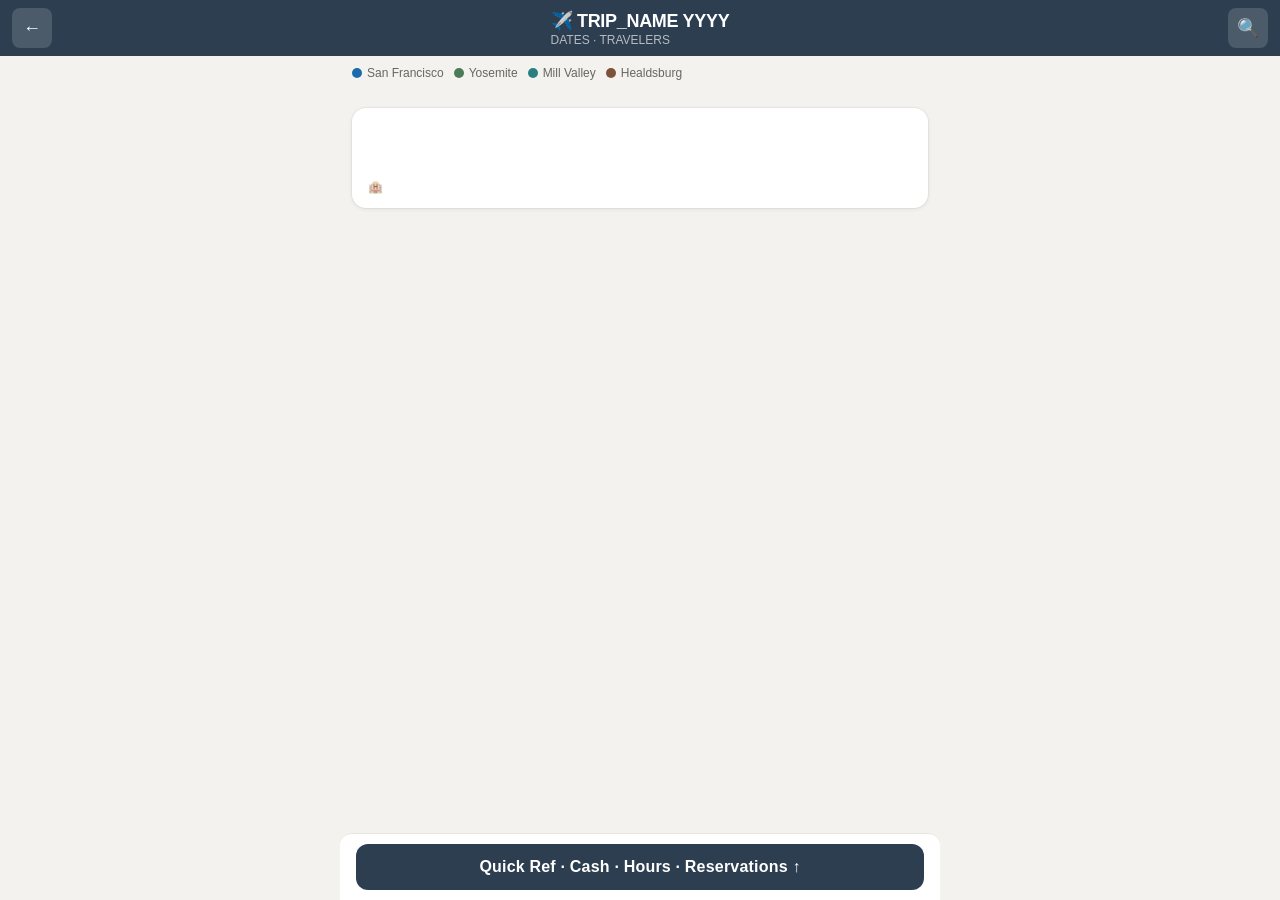
==== _template/index.html @ 699878ea "Add back button to trip header Co-Authored-By: Claude Sonnet 4.6 <noreply@anthropic.com>" ====
<!DOCTYPE html>
<html lang="en">
<head>
  <meta charset="UTF-8" />
  <meta name="viewport" content="width=device-width, initial-scale=1, viewport-fit=cover" />
  <meta name="theme-color" content="#2c3e50" />
  <meta name="apple-mobile-web-app-capable" content="yes" />
  <meta name="apple-mobile-web-app-status-bar-style" content="black-translucent" />
  <meta name="apple-mobile-web-app-title" content="Trip" />
  <link rel="manifest" href="manifest.json" />
  <link rel="apple-touch-icon" href="icon-192.svg" />
  <title>TRIP_NAME YYYY</title>
  <style>
    *, *::before, *::after { box-sizing: border-box; margin: 0; padding: 0; }

    :root {
      --bg: #f4f2ee;
      --card: #fff;
      --text: #1a1a1a;
      --muted: #666;
      --border: #e8e5df;
      --header-h: 56px;
    }

    html { font-size: 16px; }

    body {
      font-family: -apple-system, BlinkMacSystemFont, 'Segoe UI', Roboto, sans-serif;
      background: var(--bg);
      color: var(--text);
      min-height: 100vh;
      padding-bottom: calc(76px + env(safe-area-inset-bottom));
    }

    /* ── HEADER ── */
    #app-header {
      position: sticky;
      top: 0;
      z-index: 40;
      background: #2c3e50;
      color: #fff;
      padding-top: env(safe-area-inset-top);
    }

    .header-row {
      display: flex;
      align-items: center;
      justify-content: space-between;
      padding: 0 12px;
      height: var(--header-h);
    }

    .app-title {
      font-size: 18px;
      font-weight: 700;
      letter-spacing: -0.3px;
    }

    .app-dates {
      font-size: 12px;
      opacity: 0.65;
      font-weight: 400;
      margin-top: 1px;
    }

    .header-btn {
      width: 40px;
      height: 40px;
      border: none;
      background: rgba(255,255,255,0.15);
      color: #fff;
      border-radius: 8px;
      font-size: 18px;
      cursor: pointer;
      display: flex;
      align-items: center;
      justify-content: center;
      flex-shrink: 0;
    }

    .header-btn:active { background: rgba(255,255,255,0.28); }
    a.header-btn { text-decoration: none; }

    /* ── SEARCH ── */
    #search-bar {
      background: #243342;
      padding: 8px 12px;
      display: flex;
      gap: 8px;
      align-items: center;
    }

    #search-bar.hidden { display: none; }

    #search-input {
      flex: 1;
      background: #fff;
      border: none;
      border-radius: 8px;
      padding: 10px 14px;
      font-size: 16px;
      outline: none;
      color: var(--text);
    }

    #search-input::placeholder { color: #999; }

    #search-close-btn {
      background: rgba(255,255,255,0.15);
      border: none;
      color: #fff;
      border-radius: 8px;
      width: 36px;
      height: 36px;
      font-size: 16px;
      cursor: pointer;
      flex-shrink: 0;
    }

    #search-history {
      background: #2c3e50;
      padding: 6px 12px 10px;
      display: flex;
      flex-wrap: wrap;
      gap: 6px;
    }

    #search-history.hidden { display: none; }

    .history-chip {
      background: rgba(255,255,255,0.15);
      border: none;
      color: #fff;
      border-radius: 14px;
      padding: 5px 13px;
      font-size: 13px;
      cursor: pointer;
    }

    .history-chip:active { background: rgba(255,255,255,0.28); }

    /* ── SEARCH RESULTS ── */
    #search-results {
      background: var(--card);
      min-height: 60px;
    }

    #search-results.hidden { display: none; }

    .search-empty {
      padding: 40px 20px;
      text-align: center;
      color: var(--muted);
      font-size: 15px;
    }

    .search-result {
      padding: 14px 16px;
      border-bottom: 1px solid var(--border);
      cursor: pointer;
      -webkit-tap-highlight-color: transparent;
    }

    .search-result:active { background: #f5f5f2; }

    .result-tag {
      font-size: 11px;
      text-transform: uppercase;
      letter-spacing: 0.5px;
      color: #aaa;
      margin-bottom: 3px;
    }

    .result-main {
      font-size: 15px;
      font-weight: 600;
      color: var(--text);
      line-height: 1.3;
    }

    .result-sub {
      font-size: 13px;
      color: var(--muted);
      margin-top: 3px;
      line-height: 1.4;
    }

    mark {
      background: rgba(255, 210, 0, 0.45);
      color: inherit;
      border-radius: 2px;
      padding: 0 1px;
    }

    /* ── MAIN ── */
    #main-content { padding: 8px 0 16px; }

    /* ── DAY CARD ── */
    .day-card {
      margin: 8px 12px;
      border-radius: 14px;
      overflow: hidden;
      background: var(--card);
      box-shadow: 0 1px 4px rgba(0,0,0,0.08), 0 0 0 1px rgba(0,0,0,0.04);
    }

    .day-header {
      padding: 14px 16px;
      cursor: pointer;
      -webkit-tap-highlight-color: transparent;
      display: flex;
      align-items: flex-start;
      justify-content: space-between;
      gap: 12px;
      user-select: none;
    }

    .sf       .day-header { background: #1a6bac; }
    .yosemite .day-header { background: #4a7c59; }
    .marin    .day-header { background: #2a8080; }
    .healdsburg .day-header { background: #7c5339; }

    .day-header:active { filter: brightness(0.92); }

    .day-header-text { color: #fff; flex: 1; min-width: 0; }

    .day-label {
      font-size: 11px;
      font-weight: 700;
      text-transform: uppercase;
      letter-spacing: 0.7px;
      opacity: 0.75;
      margin-bottom: 2px;
    }

    .day-date {
      font-size: 19px;
      font-weight: 700;
      line-height: 1.2;
    }

    .day-loc {
      font-size: 13px;
      opacity: 0.88;
      margin-top: 4px;
    }

    .day-stay {
      font-size: 12px;
      opacity: 0.68;
      margin-top: 2px;
    }

    .chevron {
      color: rgba(255,255,255,0.75);
      font-size: 13px;
      flex-shrink: 0;
      margin-top: 6px;
      transition: transform 0.15s;
    }

    .day-card.open .chevron { transform: rotate(180deg); }

    /* ── SECTIONS ── */
    .sections { display: none; padding: 6px 10px 10px; }
    .day-card.open .sections { display: block; }

    .section {
      border: 1px solid var(--border);
      border-radius: 10px;
      margin: 6px 0;
      overflow: hidden;
      background: var(--card);
    }

    .section-header {
      display: flex;
      align-items: center;
      padding: 11px 13px;
      cursor: pointer;
      -webkit-tap-highlight-color: transparent;
      gap: 9px;
      background: #fafaf8;
      user-select: none;
    }

    .section-header:active { background: #f0ede8; }

    .section-icon { font-size: 18px; flex-shrink: 0; width: 24px; text-align: center; }

    .section-label-text {
      font-size: 15px;
      font-weight: 600;
      color: var(--text);
      flex: 1;
    }

    .section-badges { display: flex; gap: 4px; }

    .badge {
      font-size: 13px;
      line-height: 1;
      padding: 2px 1px;
    }

    .section-chev {
      font-size: 11px;
      color: #bbb;
      flex-shrink: 0;
      transition: transform 0.15s;
    }

    .section.open .section-chev { transform: rotate(180deg); }

    /* ── SECTION BODY ── */
    .section-body {
      display: none;
      padding: 12px 14px 14px;
      border-top: 1px solid var(--border);
    }

    .section.open .section-body { display: block; }

    .section-content {
      font-size: 14px;
      line-height: 1.65;
      color: #2a2a2a;
      white-space: pre-line;
    }

    .section-address {
      display: flex;
      align-items: flex-start;
      gap: 6px;
      margin-top: 10px;
      padding: 8px 10px;
      background: #f5f3ef;
      border-radius: 8px;
      font-size: 13px;
      color: #555;
      line-height: 1.4;
    }

    .section-notes { margin-top: 10px; display: flex; flex-direction: column; gap: 6px; }

    .note {
      display: flex;
      align-items: flex-start;
      gap: 8px;
      padding: 8px 10px;
      border-radius: 8px;
      font-size: 13px;
      line-height: 1.5;
    }

    .note-cash { background: #fef9e7; border: 1px solid #f0d060; color: #7a5800; }
    .note-warn { background: #fff3e0; border: 1px solid #ffcc80; color: #7a4400; }
    .note-res  { background: #e8f4fb; border: 1px solid #90caf9; color: #1a4e80; }
    .note-info { background: #f4f4f2; border: 1px solid #ddd;    color: #555; }

    .note-icon { flex-shrink: 0; }
    .note-text { flex: 1; }

    /* ── BOTTOM BAR ── */
    #bottom-bar {
      position: fixed;
      bottom: 0;
      left: 0;
      right: 0;
      padding: 10px 16px;
      padding-bottom: calc(10px + env(safe-area-inset-bottom));
      background: var(--card);
      border-top: 1px solid var(--border);
      z-index: 40;
    }

    #quick-ref-btn {
      width: 100%;
      padding: 14px;
      background: #2c3e50;
      color: #fff;
      border: none;
      border-radius: 12px;
      font-size: 16px;
      font-weight: 600;
      cursor: pointer;
      letter-spacing: 0.2px;
    }

    #quick-ref-btn:active { background: #243342; }

    /* ── QUICK REF SHEET ── */
    #sheet-backdrop {
      position: fixed;
      inset: 0;
      background: rgba(0,0,0,0.45);
      z-index: 50;
      opacity: 0;
      transition: opacity 0.2s;
      display: none;
    }

    #sheet-backdrop.vis { opacity: 1; }

    #quick-ref-sheet {
      position: fixed;
      bottom: 0;
      left: 0;
      right: 0;
      background: var(--card);
      border-radius: 18px 18px 0 0;
      z-index: 51;
      display: none;
      flex-direction: column;
      max-height: 82vh;
      transform: translateY(100%);
      transition: transform 0.25s ease-out;
      box-shadow: 0 -4px 24px rgba(0,0,0,0.18);
    }

    #quick-ref-sheet.vis { transform: translateY(0); display: flex; }

    .sheet-handle {
      width: 38px;
      height: 4px;
      background: #ccc;
      border-radius: 2px;
      margin: 12px auto 2px;
      flex-shrink: 0;
    }

    .sheet-title-row {
      display: flex;
      align-items: center;
      justify-content: space-between;
      padding: 6px 16px 12px;
      flex-shrink: 0;
    }

    .sheet-title { font-size: 17px; font-weight: 700; }

    .sheet-close-btn {
      width: 30px;
      height: 30px;
      border: none;
      background: #eeece8;
      border-radius: 50%;
      font-size: 15px;
      color: #555;
      cursor: pointer;
      display: flex;
      align-items: center;
      justify-content: center;
    }

    .sheet-tabs {
      display: flex;
      border-bottom: 1px solid var(--border);
      overflow-x: auto;
      -webkit-overflow-scrolling: touch;
      scrollbar-width: none;
      flex-shrink: 0;
    }

    .sheet-tabs::-webkit-scrollbar { display: none; }

    .sheet-tab {
      flex-shrink: 0;
      padding: 11px 15px;
      border: none;
      background: none;
      font-size: 14px;
      font-weight: 500;
      cursor: pointer;
      color: #888;
      border-bottom: 2px solid transparent;
      white-space: nowrap;
    }

    .sheet-tab.active {
      color: #2c3e50;
      border-bottom-color: #2c3e50;
      font-weight: 700;
    }

    #sheet-content {
      overflow-y: auto;
      -webkit-overflow-scrolling: touch;
      flex: 1;
      padding: 4px 16px calc(20px + env(safe-area-inset-bottom));
    }

    .ref-item {
      padding: 13px 0;
      border-bottom: 1px solid var(--border);
    }

    .ref-item:last-child { border-bottom: none; }

    .ref-name {
      font-size: 15px;
      font-weight: 600;
      color: var(--text);
      margin-bottom: 3px;
    }

    .ref-detail {
      font-size: 14px;
      color: var(--muted);
      line-height: 1.5;
    }

    /* ── LEGEND ── */
    .legend {
      display: flex;
      gap: 10px;
      flex-wrap: wrap;
      padding: 10px 12px;
      margin: 0 12px 0;
    }

    .legend-item {
      display: flex;
      align-items: center;
      gap: 5px;
      font-size: 12px;
      color: var(--muted);
    }

    .legend-dot {
      width: 10px;
      height: 10px;
      border-radius: 50%;
      flex-shrink: 0;
    }

    /* ── DEEP DIVE SHEET ── */
    #deep-dive-sheet {
      position: fixed;
      bottom: 0; left: 0; right: 0;
      background: var(--card);
      border-radius: 18px 18px 0 0;
      z-index: 51;
      display: none;
      flex-direction: column;
      max-height: 90vh;
      transform: translateY(100%);
      transition: transform 0.25s ease-out;
      box-shadow: 0 -4px 24px rgba(0,0,0,0.18);
    }

    #deep-dive-sheet.vis { transform: translateY(0); display: flex; }

    .dd-header {
      display: flex;
      align-items: flex-start;
      justify-content: space-between;
      padding: 6px 16px 10px;
      flex-shrink: 0;
      gap: 12px;
      border-bottom: 1px solid var(--border);
    }

    .dd-day-badge {
      font-size: 11px;
      font-weight: 700;
      text-transform: uppercase;
      letter-spacing: 0.5px;
      color: var(--muted);
      margin-bottom: 2px;
    }

    .dd-title { font-size: 16px; font-weight: 700; color: var(--text); line-height: 1.3; }
    .dd-subtitle { font-size: 13px; color: var(--muted); margin-top: 2px; }

    #dd-content {
      overflow-y: auto;
      -webkit-overflow-scrolling: touch;
      flex: 1;
      padding-bottom: calc(24px + env(safe-area-inset-bottom));
    }

    .dd-timeline { padding: 12px 16px 14px; border-bottom: 1px solid var(--border); }

    .dd-group-label {
      font-size: 11px;
      font-weight: 700;
      text-transform: uppercase;
      letter-spacing: 0.5px;
      color: var(--muted);
      padding: 14px 16px 2px;
    }

    .timeline-row {
      display: flex;
      gap: 10px;
      padding: 7px 0;
      border-bottom: 1px solid #f0ede8;
      align-items: baseline;
    }

    .timeline-row:last-child { border-bottom: none; }

    .timeline-time {
      font-size: 12px;
      color: var(--muted);
      flex-shrink: 0;
      width: 104px;
      font-variant-numeric: tabular-nums;
    }

    .timeline-info { flex: 1; }
    .timeline-activity { font-size: 14px; font-weight: 600; color: var(--text); }
    .timeline-note { font-size: 12px; color: var(--muted); margin-top: 1px; }

    .dd-section { border-top: 1px solid var(--border); }

    .dd-section-header {
      display: flex;
      align-items: center;
      padding: 12px 16px;
      cursor: pointer;
      -webkit-tap-highlight-color: transparent;
      gap: 10px;
      user-select: none;
    }

    .dd-section-header:active { background: #f5f3ef; }
    .dd-section-icon { font-size: 18px; flex-shrink: 0; width: 24px; text-align: center; }

    .dd-section-label-wrap { flex: 1; }
    .dd-section-label { font-size: 15px; font-weight: 600; color: var(--text); }
    .dd-section-meta { font-size: 12px; color: var(--muted); margin-top: 1px; }

    .dd-chev { font-size: 11px; color: #bbb; flex-shrink: 0; transition: transform 0.15s; }
    .dd-section.open .dd-chev { transform: rotate(180deg); }

    .dd-section-body { display: none; padding: 2px 16px 14px; }
    .dd-section.open .dd-section-body { display: block; }

    .dd-content-text {
      font-size: 14px;
      line-height: 1.65;
      color: #2a2a2a;
      white-space: pre-line;
    }

    .dd-address {
      display: flex;
      gap: 6px;
      margin: 8px 0;
      padding: 8px 10px;
      background: #f5f3ef;
      border-radius: 8px;
      font-size: 13px;
      color: #555;
    }

    .dd-tips { margin-top: 10px; display: flex; flex-direction: column; gap: 3px; }

    .dd-tip {
      display: flex;
      align-items: flex-start;
      gap: 8px;
      font-size: 13px;
      color: #444;
      line-height: 1.5;
      padding: 3px 0;
    }

    .dd-tip-dot {
      width: 5px; height: 5px;
      border-radius: 50%;
      background: #bbb;
      flex-shrink: 0;
      margin-top: 7px;
    }

    /* Checklist */
    .dd-checklist { padding: 6px 16px 8px; }

    .checklist-item {
      display: flex;
      align-items: flex-start;
      gap: 10px;
      padding: 9px 0;
      border-bottom: 1px solid #f0ede8;
      cursor: pointer;
      -webkit-tap-highlight-color: transparent;
    }

    .checklist-item:last-child { border-bottom: none; }

    .checklist-cb {
      width: 20px; height: 20px;
      border: 2px solid #ccc;
      border-radius: 5px;
      flex-shrink: 0;
      margin-top: 1px;
      display: flex;
      align-items: center;
      justify-content: center;
      font-size: 12px;
      transition: background 0.1s, border-color 0.1s;
    }

    .checklist-item.checked .checklist-cb { background: #4a7c59; border-color: #4a7c59; color: #fff; }
    .checklist-text { font-size: 14px; color: var(--text); line-height: 1.5; flex: 1; }
    .checklist-item.checked .checklist-text { color: #aaa; text-decoration: line-through; }

    /* Deep dive button on day card */
    .deep-dive-btn-wrap { padding: 4px 4px 8px; }

    .deep-dive-btn {
      width: 100%;
      padding: 11px 14px;
      background: #f0ede8;
      border: 1px solid var(--border);
      border-radius: 10px;
      font-size: 14px;
      font-weight: 600;
      color: #2c3e50;
      cursor: pointer;
      text-align: left;
      display: flex;
      align-items: center;
      gap: 8px;
    }

    .deep-dive-btn:active { background: #e5e1da; }
    .deep-dive-btn-arrow { margin-left: auto; color: #aaa; }

    /* ── RESPONSIVE ── */
    @media (min-width: 600px) {
      #main-content, .legend { max-width: 600px; margin-left: auto; margin-right: auto; }
      .day-card { margin: 10px auto; max-width: 576px; }
      #bottom-bar { max-width: 600px; left: 50%; transform: translateX(-50%); border-radius: 12px 12px 0 0; }
      #quick-ref-sheet { max-width: 600px; left: 50%; transform: translateX(-50%) translateY(100%); border-radius: 18px 18px 0 0; }
      #quick-ref-sheet.vis { transform: translateX(-50%) translateY(0); }
      #deep-dive-sheet { max-width: 600px; left: 50%; transform: translateX(-50%) translateY(100%); border-radius: 18px 18px 0 0; }
      #deep-dive-sheet.vis { transform: translateX(-50%) translateY(0); }
    }
  </style>
</head>
<body>

<!-- ── HEADER ── -->
<header id="app-header">
  <div class="header-row">
    <a class="header-btn" href="../../" aria-label="All trips">←</a>
    <div>
      <div class="app-title">✈️ TRIP_NAME YYYY</div>
      <div class="app-dates">DATES · TRAVELERS</div>
    </div>
    <button class="header-btn" id="search-toggle" aria-label="Search">🔍</button>
  </div>
  <div id="search-bar" class="hidden">
    <input type="search" id="search-input" placeholder="Search places, times, addresses…" autocomplete="off" />
    <button id="search-close-btn">✕</button>
  </div>
  <div id="search-history" class="hidden"></div>
</header>

<!-- ── SEARCH RESULTS ── -->
<div id="search-results" class="hidden"></div>

<!-- ── LEGEND ── -->
<div class="legend" id="legend">
  <div class="legend-item"><div class="legend-dot" style="background:#1a6bac"></div> San Francisco</div>
  <div class="legend-item"><div class="legend-dot" style="background:#4a7c59"></div> Yosemite</div>
  <div class="legend-item"><div class="legend-dot" style="background:#2a8080"></div> Mill Valley</div>
  <div class="legend-item"><div class="legend-dot" style="background:#7c5339"></div> Healdsburg</div>
</div>

<!-- ── MAIN ── -->
<main id="main-content"></main>

<!-- ── BOTTOM BAR ── -->
<div id="bottom-bar">
  <button id="quick-ref-btn">Quick Ref · Cash · Hours · Reservations ↑</button>
</div>

<!-- ── QUICK REF SHEET ── -->
<div id="sheet-backdrop"></div>
<div id="quick-ref-sheet">
  <div class="sheet-handle"></div>
  <div class="sheet-title-row">
    <span class="sheet-title">Quick Reference</span>
    <button class="sheet-close-btn" id="sheet-close-btn">✕</button>
  </div>
  <div class="sheet-tabs">
    <button class="sheet-tab active" data-tab="cashOnly">💵 Cash Only</button>
    <button class="sheet-tab" data-tab="hours">⏰ Hours</button>
    <button class="sheet-tab" data-tab="reservations">📋 Reservations</button>
    <button class="sheet-tab" data-tab="transit">🚗 Transit</button>
  </div>
  <div id="sheet-content"></div>
</div>

<!-- ── DEEP DIVE SHEET ── -->
<div id="deep-dive-sheet">
  <div class="sheet-handle"></div>
  <div class="dd-header">
    <div>
      <div class="dd-day-badge" id="dd-day-badge"></div>
      <div class="dd-title" id="dd-title"></div>
      <div class="dd-subtitle" id="dd-subtitle"></div>
    </div>
    <button class="sheet-close-btn" id="deep-dive-close-btn">✕</button>
  </div>
  <div id="dd-content"></div>
</div>

<script>
// ─── DATA ────────────────────────────────────────────────────────────────────

const DAYS = [
  // TODO: Add day objects here. Each day follows this schema:
  {
    id: 1,
    date: 'Day of Week, Month DD',       // e.g. 'Friday, May 29'
    location: 'City / Region',
    sublocation: 'Neighborhood',          // optional
    theme: 'custom',                      // CSS class — add a matching .custom .day-header rule in <style>
    stay: 'Hotel Name · Address',
    sections: [
      {
        label: 'Morning',
        icon: '☕',
        content: 'Description of the activity.',
        address: 'Venue Name, Address',   // optional
        notes: [
          // { type: 'info',        text: 'Informational note' }
          // { type: 'warning',     text: 'Time-sensitive or caution note' }
          // { type: 'cash',        text: 'Cash-only note' }
          // { type: 'reservation', text: 'Reservation reminder' }
        ]
      }
    ]
    // deepDive: {                        // optional — triggers a "Deep Dive" button on the card
    //   title: 'Deep Dive Title',
    //   subtitle: 'Subtitle',
    //   timeline: [ { time: '9:00 AM', activity: 'Activity', note: 'optional note' } ],
    //   stops: [],
    //   logistics: [],
    //   checklists: []
    // }
  }
];

const QUICK_REF = {
  // TODO: Populate each category or leave arrays empty to hide entries
  cashOnly:     [ /* { name: 'Venue', detail: 'Details' } */ ],
  hours:        [ /* { name: 'Venue', detail: 'Hours note' } */ ],
  reservations: [ /* { name: 'Venue', detail: 'Reservation note' } */ ],
  transit:      [ /* { name: 'Route', detail: 'Details' } */ ]
};


// ─── STATE ───────────────────────────────────────────────────────────────────

const state = { searchOpen: false, sheetOpen: false, currentTab: 'cashOnly', ddOpen: false };

// ─── INIT ─────────────────────────────────────────────────────────────────────

function init() {
  renderDays();
  setupSearch();
  setupSheet();
  document.getElementById('deep-dive-close-btn').addEventListener('click', closeDeepDive);
  setupServiceWorker();
}

// ─── RENDER DAYS ──────────────────────────────────────────────────────────────

function renderDays() {
  document.getElementById('main-content').innerHTML =
    DAYS.map(day => `
      <div class="day-card ${day.theme}" data-day="${day.id}">
        <div class="day-header" onclick="toggleDay(${day.id})">
          <div class="day-header-text">
            <div class="day-label">Day ${day.id}</div>
            <div class="day-date">${esc(day.date)}</div>
            <div class="day-loc">${esc(day.location)}${day.sublocation ? ` · ${esc(day.sublocation)}` : ''}</div>
            <div class="day-stay">🏨 ${esc(day.stay)}</div>
          </div>
          <div class="chevron">▼</div>
        </div>
        <div class="sections">
          ${day.sections.map(s => renderSection(day.id, s)).join('')}
          ${day.deepDive ? `
          <div class="deep-dive-btn-wrap">
            <button class="deep-dive-btn" onclick="openDeepDive(${day.id})">
              <span>📖</span><span>${esc(day.deepDive.title)}</span><span class="deep-dive-btn-arrow">→</span>
            </button>
          </div>` : ''}
        </div>
      </div>
    `).join('');
}

function renderSection(dayId, section) {
  const alertBadges = (section.notes || [])
    .filter(n => n.type !== 'info')
    .slice(0, 3)
    .map(n => `<span class="badge">${noteIcon(n.type)}</span>`)
    .join('');

  const notesHtml = (section.notes || []).map(n =>
    `<div class="note ${noteClass(n.type, section.label)}"><span class="note-icon">${noteIcon(n.type)}</span><span class="note-text">${esc(n.text)}</span></div>`
  ).join('');

  return `
    <div class="section" data-day="${dayId}" data-label="${esc(section.label)}">
      <div class="section-header" onclick="toggleSection(this.parentElement)">
        <span class="section-icon">${section.icon}</span>
        <span class="section-label-text">${esc(section.label)}</span>
        ${alertBadges ? `<div class="section-badges">${alertBadges}</div>` : ''}
        <span class="section-chev">▼</span>
      </div>
      <div class="section-body">
        <div class="section-content">${esc(section.content)}</div>
        ${section.address ? `<div class="section-address"><span>📍</span><span>${esc(section.address)}</span></div>` : ''}
        ${section.url ? `<div class="section-address"><span>🔗</span><a href="${esc(section.url)}" target="_blank" rel="noopener">${esc(section.url)}</a></div>` : ''}
        ${notesHtml ? `<div class="section-notes">${notesHtml}</div>` : ''}
      </div>
    </div>
  `;
}

function toggleDay(dayId) {
  document.querySelector(`.day-card[data-day="${dayId}"]`).classList.toggle('open');
}

function toggleSection(el) {
  el.classList.toggle('open');
}

// ─── SEARCH ───────────────────────────────────────────────────────────────────

function setupSearch() {
  const toggleBtn = document.getElementById('search-toggle');
  const input     = document.getElementById('search-input');
  const closeBtn  = document.getElementById('search-close-btn');
  const bar       = document.getElementById('search-bar');
  const results   = document.getElementById('search-results');
  const history   = document.getElementById('search-history');
  const main      = document.getElementById('main-content');
  const legend    = document.getElementById('legend');

  toggleBtn.addEventListener('click', () => {
    state.searchOpen = !state.searchOpen;
    bar.classList.toggle('hidden', !state.searchOpen);
    if (state.searchOpen) {
      input.focus();
      showHistory();
    } else {
      closeSearch();
    }
  });

  closeBtn.addEventListener('click', closeSearch);

  input.addEventListener('input', () => {
    const q = input.value.trim();
    history.classList.add('hidden');
    if (q.length >= 2) {
      const res = doSearch(q);
      renderSearchResults(res, q);
      results.classList.remove('hidden');
      main.classList.add('hidden');
      legend.classList.add('hidden');
    } else if (q.length === 0) {
      results.classList.add('hidden');
      main.classList.remove('hidden');
      legend.classList.remove('hidden');
      showHistory();
    }
  });

  input.addEventListener('keydown', e => {
    if (e.key === 'Enter' && input.value.trim()) saveHistory(input.value.trim());
    if (e.key === 'Escape') closeSearch();
  });
}

function closeSearch() {
  state.searchOpen = false;
  document.getElementById('search-bar').classList.add('hidden');
  document.getElementById('search-history').classList.add('hidden');
  document.getElementById('search-results').classList.add('hidden');
  document.getElementById('main-content').classList.remove('hidden');
  document.getElementById('legend').classList.remove('hidden');
  document.getElementById('search-input').value = '';
}

function doSearch(query) {
  const q = query.toLowerCase();
  const results = [];

  DAYS.forEach(day => {
    day.sections.forEach(section => {
      const haystack = [
        section.label, section.content, section.address || '',
        day.location, day.sublocation || '', day.stay, day.date,
        ...(section.notes || []).map(n => n.text)
      ].join(' ').toLowerCase();

      if (haystack.includes(q)) {
        results.push({ type: 'section', day, section });
      }
    });
  });

  const catLabels = { cashOnly: 'Cash Only', hours: 'Hours', reservations: 'Reservations', transit: 'Transit' };
  Object.entries(QUICK_REF).forEach(([cat, items]) => {
    items.forEach(item => {
      if (`${item.name} ${item.detail}`.toLowerCase().includes(q)) {
        results.push({ type: 'ref', cat, catLabel: catLabels[cat], item });
      }
    });
  });

  return results;
}

function renderSearchResults(results, query) {
  const container = document.getElementById('search-results');
  if (results.length === 0) {
    container.innerHTML = `<div class="search-empty">No results for "<strong>${esc(query)}</strong>"</div>`;
    return;
  }

  container.innerHTML = results.map(r => {
    if (r.type === 'section') {
      const snippet = r.section.content.replace(/\n/g, ' ').slice(0, 120);
      return `
        <div class="search-result" onclick="jumpTo(${r.day.id}, ${JSON.stringify(r.section.label)})">
          <div class="result-tag">Day ${r.day.id} · ${esc(r.day.date)}</div>
          <div class="result-main">${hilite(r.section.label, query)}</div>
          <div class="result-sub">${hilite(snippet, query)}${r.section.content.length > 120 ? '…' : ''}</div>
          ${r.section.address ? `<div class="result-sub">📍 ${hilite(r.section.address, query)}</div>` : ''}
        </div>
      `;
    } else {
      return `
        <div class="search-result" onclick="openSheet('${r.cat}')">
          <div class="result-tag">Quick Ref · ${esc(r.catLabel)}</div>
          <div class="result-main">${hilite(r.item.name, query)}</div>
          <div class="result-sub">${hilite(r.item.detail, query)}</div>
        </div>
      `;
    }
  }).join('');
}

function jumpTo(dayId, sectionLabel) {
  closeSearch();
  const card = document.querySelector(`.day-card[data-day="${dayId}"]`);
  if (!card) return;
  card.classList.add('open');
  const section = card.querySelector(`.section[data-label="${sectionLabel.replace(/"/g, '\\"')}"]`);
  if (section) section.classList.add('open');
  setTimeout(() => {
    const target = section || card;
    target.scrollIntoView({ behavior: 'smooth', block: 'start' });
  }, 60);
}

function hilite(text, query) {
  const safe = query.replace(/[.*+?^${}()|[\]\\]/g, '\\$&');
  return text.split(new RegExp(`(${safe})`, 'gi'))
    .map(p => p.toLowerCase() === query.toLowerCase() ? `<mark>${esc(p)}</mark>` : esc(p))
    .join('');
}

// ─── SEARCH HISTORY ───────────────────────────────────────────────────────────

function saveHistory(q) {
  let h = getHistory().filter(x => x !== q);
  h.unshift(q);
  localStorage.setItem('TRIP_ID:history', JSON.stringify(h.slice(0, 6)));
}

function getHistory() {
  try { return JSON.parse(localStorage.getItem('TRIP_ID:history') || '[]'); } catch { return []; }
}

function showHistory() {
  const div = document.getElementById('search-history');
  const h = getHistory();
  if (!h.length) { div.classList.add('hidden'); return; }
  div.innerHTML = h.map(q =>
    `<button class="history-chip" onclick="applyHistory(${JSON.stringify(q)})">${esc(q)}</button>`
  ).join('');
  div.classList.remove('hidden');
}

function applyHistory(q) {
  const input = document.getElementById('search-input');
  input.value = q;
  input.dispatchEvent(new Event('input'));
}

// ─── QUICK REF SHEET ──────────────────────────────────────────────────────────

function setupSheet() {
  document.getElementById('quick-ref-btn').addEventListener('click', () => openSheet(state.currentTab));
  document.getElementById('sheet-close-btn').addEventListener('click', closeSheet);
  document.getElementById('sheet-backdrop').addEventListener('click', () => {
    if (state.sheetOpen) closeSheet();
    else if (state.ddOpen) closeDeepDive();
  });

  document.querySelectorAll('.sheet-tab').forEach(tab => {
    tab.addEventListener('click', () => {
      state.currentTab = tab.dataset.tab;
      document.querySelectorAll('.sheet-tab').forEach(t => t.classList.toggle('active', t === tab));
      renderSheetContent(state.currentTab);
    });
  });
}

function openSheet(tab) {
  if (state.ddOpen) closeDeepDive();
  if (tab) {
    state.currentTab = tab;
    document.querySelectorAll('.sheet-tab').forEach(t =>
      t.classList.toggle('active', t.dataset.tab === tab)
    );
  }
  renderSheetContent(state.currentTab);

  const backdrop = document.getElementById('sheet-backdrop');
  const sheet    = document.getElementById('quick-ref-sheet');

  backdrop.style.display = 'block';
  sheet.style.display = 'flex';

  requestAnimationFrame(() => requestAnimationFrame(() => {
    backdrop.classList.add('vis');
    sheet.classList.add('vis');
  }));

  state.sheetOpen = true;
}

function closeSheet() {
  const backdrop = document.getElementById('sheet-backdrop');
  const sheet    = document.getElementById('quick-ref-sheet');
  backdrop.classList.remove('vis');
  sheet.classList.remove('vis');
  setTimeout(() => {
    backdrop.style.display = 'none';
    sheet.style.display = 'none';
  }, 260);
  state.sheetOpen = false;
}

function renderSheetContent(tab) {
  const items = QUICK_REF[tab] || [];
  document.getElementById('sheet-content').innerHTML = items.map(item => `
    <div class="ref-item">
      <div class="ref-name">${esc(item.name)}</div>
      <div class="ref-detail">${esc(item.detail)}</div>
    </div>
  `).join('');
}

// ─── SERVICE WORKER ───────────────────────────────────────────────────────────

function setupServiceWorker() {
  if ('serviceWorker' in navigator) {
    navigator.serviceWorker.register('./sw.js').catch(() => {});
  }
}

// ─── UTILS ────────────────────────────────────────────────────────────────────

const VALID_NOTE_TYPES = new Set(['cash', 'warning', 'reservation', 'info']);

function noteClass(type, sectionTitle) {
  if (!VALID_NOTE_TYPES.has(type)) console.warn(`Unknown note type "${type}" in section "${sectionTitle}"`);
  return type === 'cash' ? 'note-cash' : type === 'warning' ? 'note-warn' : type === 'reservation' ? 'note-res' : 'note-info';
}

function noteIcon(type) {
  return type === 'cash' ? '💵' : type === 'warning' ? '⚠️' : type === 'reservation' ? '📋' : 'ℹ️';
}

function esc(s) {
  return String(s)
    .replace(/&/g, '&amp;')
    .replace(/</g, '&lt;')
    .replace(/>/g, '&gt;')
    .replace(/"/g, '&quot;')
    .replace(/'/g, '&#39;');
}

// ─── DEEP DIVE ────────────────────────────────────────────────────────────────

function openDeepDive(dayId) {
  if (state.sheetOpen) closeSheet();
  const day = DAYS.find(d => d.id === dayId);
  if (!day || !day.deepDive) return;
  const dd = day.deepDive;

  document.getElementById('dd-day-badge').textContent = `Day ${day.id} · ${day.date}`;
  document.getElementById('dd-title').textContent = dd.title;
  document.getElementById('dd-subtitle').textContent = dd.subtitle;

  const content = document.getElementById('dd-content');
  content.innerHTML = [
    renderDDTimeline(dd.timeline),
    dd.stops.length ? `<div class="dd-group-label">Stop-by-Stop</div>` + dd.stops.map(renderDDSection).join('') : '',
    dd.logistics.length ? `<div class="dd-group-label">Logistics</div>` + dd.logistics.map(renderDDSection).join('') : '',
    dd.checklists.length ? `<div class="dd-group-label">Checklists</div>` + dd.checklists.map(renderChecklist).join('') : '',
  ].join('');

  const backdrop = document.getElementById('sheet-backdrop');
  const sheet    = document.getElementById('deep-dive-sheet');
  backdrop.style.display = 'block';
  sheet.style.display = 'flex';
  requestAnimationFrame(() => requestAnimationFrame(() => {
    backdrop.classList.add('vis');
    sheet.classList.add('vis');
  }));
  state.ddOpen = true;
}

function closeDeepDive() {
  const backdrop = document.getElementById('sheet-backdrop');
  const sheet    = document.getElementById('deep-dive-sheet');
  backdrop.classList.remove('vis');
  sheet.classList.remove('vis');
  setTimeout(() => {
    backdrop.style.display = 'none';
    sheet.style.display = 'none';
  }, 260);
  state.ddOpen = false;
}

function renderDDTimeline(rows) {
  return `
    <div class="dd-timeline">
      <div class="dd-group-label" style="padding:0 0 8px">Timeline</div>
      ${rows.map(r => `
        <div class="timeline-row">
          <div class="timeline-time">${esc(r.time)}</div>
          <div class="timeline-info">
            <div class="timeline-activity">${esc(r.activity)}</div>
            ${r.note ? `<div class="timeline-note">${esc(r.note)}</div>` : ''}
          </div>
        </div>
      `).join('')}
    </div>
  `;
}

function renderDDSection(s) {
  const notesHtml = (s.notes || []).map(n =>
    `<div class="note ${noteClass(n.type, s.label)}" style="margin-top:6px"><span class="note-icon">${noteIcon(n.type)}</span><span class="note-text">${esc(n.text)}</span></div>`
  ).join('');

  const tipsHtml = (s.tips || []).length
    ? `<div class="dd-tips">${s.tips.map(t => `<div class="dd-tip"><div class="dd-tip-dot"></div><span>${esc(t)}</span></div>`).join('')}</div>`
    : '';

  return `
    <div class="dd-section">
      <div class="dd-section-header" onclick="this.parentElement.classList.toggle('open')">
        <span class="dd-section-icon">${s.icon}</span>
        <div class="dd-section-label-wrap">
          <div class="dd-section-label">${esc(s.label)}</div>
          ${s.meta ? `<div class="dd-section-meta">${esc(s.meta)}</div>` : ''}
        </div>
        <span class="dd-chev">▼</span>
      </div>
      <div class="dd-section-body">
        ${s.address ? `<div class="dd-address"><span>📍</span><span>${esc(s.address)}</span></div>` : ''}
        <div class="dd-content-text">${esc(s.content)}</div>
        ${tipsHtml}
        ${notesHtml}
      </div>
    </div>
  `;
}

function renderChecklist(cl) {
  return `
    <div class="dd-checklist">
      <div class="dd-group-label" style="padding:8px 0 6px;font-size:13px">${esc(cl.label)}</div>
      ${cl.items.map((item, i) => {
        const key = `TRIP_ID:check:${cl.id}-${i}`;
        const checked = localStorage.getItem(key) === '1';
        return `
          <div class="checklist-item${checked ? ' checked' : ''}" onclick="toggleCheck('${key}', this)">
            <div class="checklist-cb">${checked ? '✓' : ''}</div>
            <div class="checklist-text">${esc(item)}</div>
          </div>
        `;
      }).join('')}
    </div>
  `;
}

function toggleCheck(key, el) {
  const isChecked = el.classList.toggle('checked');
  el.querySelector('.checklist-cb').textContent = isChecked ? '✓' : '';
  localStorage.setItem(key, isChecked ? '1' : '0');
}

// ─── BOOT ─────────────────────────────────────────────────────────────────────

document.addEventListener('DOMContentLoaded', init);
</script>
</body>
</html>
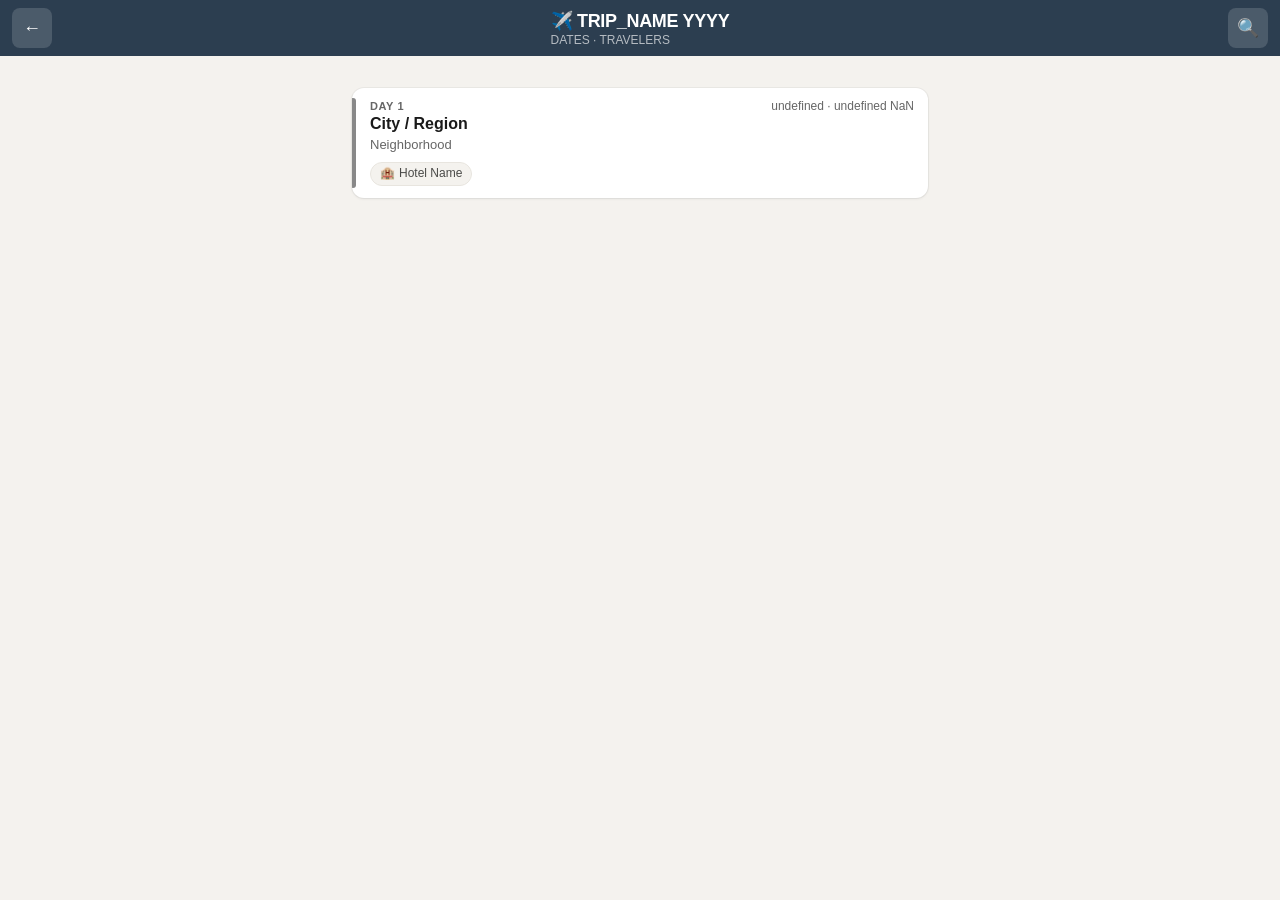
==== commit 4a9bae11: "Migrate to shared app shell: extract all CSS/JS into shared/app.{css,js} Per-trip index.html is now " ====
--- a/_template/index.html
+++ b/_template/index.html
@@ -10,736 +10,17 @@
   <link rel="manifest" href="manifest.json" />
   <link rel="apple-touch-icon" href="icon-192.svg" />
   <title>TRIP_NAME YYYY</title>
+  <link rel="stylesheet" href="../../shared/app.css" />
   <style>
-    *, *::before, *::after { box-sizing: border-box; margin: 0; padding: 0; }
+    /* ── Region theme colors — add one rule per theme used in data.js ── */
+    /* .region1   .day-header { background: #COLOR; }                     */
+    /* .region2   .day-header { background: #COLOR; }                     */
 
-    :root {
-      --bg: #f4f2ee;
-      --card: #fff;
-      --text: #1a1a1a;
-      --muted: #666;
-      --border: #e8e5df;
-      --header-h: 56px;
-    }
+    /* .ov-card.region1   { --ov-accent-color: #COLOR; }                  */
+    /* .ov-card.region2   { --ov-accent-color: #COLOR; }                  */
 
-    html { font-size: 16px; }
-
-    body {
-      font-family: -apple-system, BlinkMacSystemFont, 'Segoe UI', Roboto, sans-serif;
-      background: var(--bg);
-      color: var(--text);
-      min-height: 100vh;
-      padding-bottom: calc(76px + env(safe-area-inset-bottom));
-    }
-
-    /* ── HEADER ── */
-    #app-header {
-      position: sticky;
-      top: 0;
-      z-index: 40;
-      background: #2c3e50;
-      color: #fff;
-      padding-top: env(safe-area-inset-top);
-    }
-
-    .header-row {
-      display: flex;
-      align-items: center;
-      justify-content: space-between;
-      padding: 0 12px;
-      height: var(--header-h);
-    }
-
-    .app-title {
-      font-size: 18px;
-      font-weight: 700;
-      letter-spacing: -0.3px;
-    }
-
-    .app-dates {
-      font-size: 12px;
-      opacity: 0.65;
-      font-weight: 400;
-      margin-top: 1px;
-    }
-
-    .header-btn {
-      width: 40px;
-      height: 40px;
-      border: none;
-      background: rgba(255,255,255,0.15);
-      color: #fff;
-      border-radius: 8px;
-      font-size: 18px;
-      cursor: pointer;
-      display: flex;
-      align-items: center;
-      justify-content: center;
-      flex-shrink: 0;
-    }
-
-    .header-btn:active { background: rgba(255,255,255,0.28); }
-    a.header-btn { text-decoration: none; }
-
-    /* ── SEARCH ── */
-    #search-bar {
-      background: #243342;
-      padding: 8px 12px;
-      display: flex;
-      gap: 8px;
-      align-items: center;
-    }
-
-    #search-bar.hidden { display: none; }
-
-    #search-input {
-      flex: 1;
-      background: #fff;
-      border: none;
-      border-radius: 8px;
-      padding: 10px 14px;
-      font-size: 16px;
-      outline: none;
-      color: var(--text);
-    }
-
-    #search-input::placeholder { color: #999; }
-
-    #search-close-btn {
-      background: rgba(255,255,255,0.15);
-      border: none;
-      color: #fff;
-      border-radius: 8px;
-      width: 36px;
-      height: 36px;
-      font-size: 16px;
-      cursor: pointer;
-      flex-shrink: 0;
-    }
-
-    #search-history {
-      background: #2c3e50;
-      padding: 6px 12px 10px;
-      display: flex;
-      flex-wrap: wrap;
-      gap: 6px;
-    }
-
-    #search-history.hidden { display: none; }
-
-    .history-chip {
-      background: rgba(255,255,255,0.15);
-      border: none;
-      color: #fff;
-      border-radius: 14px;
-      padding: 5px 13px;
-      font-size: 13px;
-      cursor: pointer;
-    }
-
-    .history-chip:active { background: rgba(255,255,255,0.28); }
-
-    /* ── SEARCH RESULTS ── */
-    #search-results {
-      background: var(--card);
-      min-height: 60px;
-    }
-
-    #search-results.hidden { display: none; }
-
-    .search-empty {
-      padding: 40px 20px;
-      text-align: center;
-      color: var(--muted);
-      font-size: 15px;
-    }
-
-    .search-result {
-      padding: 14px 16px;
-      border-bottom: 1px solid var(--border);
-      cursor: pointer;
-      -webkit-tap-highlight-color: transparent;
-    }
-
-    .search-result:active { background: #f5f5f2; }
-
-    .result-tag {
-      font-size: 11px;
-      text-transform: uppercase;
-      letter-spacing: 0.5px;
-      color: #aaa;
-      margin-bottom: 3px;
-    }
-
-    .result-main {
-      font-size: 15px;
-      font-weight: 600;
-      color: var(--text);
-      line-height: 1.3;
-    }
-
-    .result-sub {
-      font-size: 13px;
-      color: var(--muted);
-      margin-top: 3px;
-      line-height: 1.4;
-    }
-
-    mark {
-      background: rgba(255, 210, 0, 0.45);
-      color: inherit;
-      border-radius: 2px;
-      padding: 0 1px;
-    }
-
-    /* ── MAIN ── */
-    #main-content { padding: 8px 0 16px; }
-
-    /* ── DAY CARD ── */
-    .day-card {
-      margin: 8px 12px;
-      border-radius: 14px;
-      overflow: hidden;
-      background: var(--card);
-      box-shadow: 0 1px 4px rgba(0,0,0,0.08), 0 0 0 1px rgba(0,0,0,0.04);
-    }
-
-    .day-header {
-      padding: 14px 16px;
-      cursor: pointer;
-      -webkit-tap-highlight-color: transparent;
-      display: flex;
-      align-items: flex-start;
-      justify-content: space-between;
-      gap: 12px;
-      user-select: none;
-    }
-
-    .sf       .day-header { background: #1a6bac; }
-    .yosemite .day-header { background: #4a7c59; }
-    .marin    .day-header { background: #2a8080; }
-    .healdsburg .day-header { background: #7c5339; }
-
-    .day-header:active { filter: brightness(0.92); }
-
-    .day-header-text { color: #fff; flex: 1; min-width: 0; }
-
-    .day-label {
-      font-size: 11px;
-      font-weight: 700;
-      text-transform: uppercase;
-      letter-spacing: 0.7px;
-      opacity: 0.75;
-      margin-bottom: 2px;
-    }
-
-    .day-date {
-      font-size: 19px;
-      font-weight: 700;
-      line-height: 1.2;
-    }
-
-    .day-loc {
-      font-size: 13px;
-      opacity: 0.88;
-      margin-top: 4px;
-    }
-
-    .day-stay {
-      font-size: 12px;
-      opacity: 0.68;
-      margin-top: 2px;
-    }
-
-    .chevron {
-      color: rgba(255,255,255,0.75);
-      font-size: 13px;
-      flex-shrink: 0;
-      margin-top: 6px;
-      transition: transform 0.15s;
-    }
-
-    .day-card.open .chevron { transform: rotate(180deg); }
-
-    /* ── SECTIONS ── */
-    .sections { display: none; padding: 6px 10px 10px; }
-    .day-card.open .sections { display: block; }
-
-    .section {
-      border: 1px solid var(--border);
-      border-radius: 10px;
-      margin: 6px 0;
-      overflow: hidden;
-      background: var(--card);
-    }
-
-    .section-header {
-      display: flex;
-      align-items: center;
-      padding: 11px 13px;
-      cursor: pointer;
-      -webkit-tap-highlight-color: transparent;
-      gap: 9px;
-      background: #fafaf8;
-      user-select: none;
-    }
-
-    .section-header:active { background: #f0ede8; }
-
-    .section-icon { font-size: 18px; flex-shrink: 0; width: 24px; text-align: center; }
-
-    .section-label-text {
-      font-size: 15px;
-      font-weight: 600;
-      color: var(--text);
-      flex: 1;
-    }
-
-    .section-badges { display: flex; gap: 4px; }
-
-    .badge {
-      font-size: 13px;
-      line-height: 1;
-      padding: 2px 1px;
-    }
-
-    .section-chev {
-      font-size: 11px;
-      color: #bbb;
-      flex-shrink: 0;
-      transition: transform 0.15s;
-    }
-
-    .section.open .section-chev { transform: rotate(180deg); }
-
-    /* ── SECTION BODY ── */
-    .section-body {
-      display: none;
-      padding: 12px 14px 14px;
-      border-top: 1px solid var(--border);
-    }
-
-    .section.open .section-body { display: block; }
-
-    .section-content {
-      font-size: 14px;
-      line-height: 1.65;
-      color: #2a2a2a;
-      white-space: pre-line;
-    }
-
-    .section-address {
-      display: flex;
-      align-items: flex-start;
-      gap: 6px;
-      margin-top: 10px;
-      padding: 8px 10px;
-      background: #f5f3ef;
-      border-radius: 8px;
-      font-size: 13px;
-      color: #555;
-      line-height: 1.4;
-    }
-
-    .section-notes { margin-top: 10px; display: flex; flex-direction: column; gap: 6px; }
-
-    .note {
-      display: flex;
-      align-items: flex-start;
-      gap: 8px;
-      padding: 8px 10px;
-      border-radius: 8px;
-      font-size: 13px;
-      line-height: 1.5;
-    }
-
-    .note-cash { background: #fef9e7; border: 1px solid #f0d060; color: #7a5800; }
-    .note-warn { background: #fff3e0; border: 1px solid #ffcc80; color: #7a4400; }
-    .note-res  { background: #e8f4fb; border: 1px solid #90caf9; color: #1a4e80; }
-    .note-info { background: #f4f4f2; border: 1px solid #ddd;    color: #555; }
-
-    .note-icon { flex-shrink: 0; }
-    .note-text { flex: 1; }
-
-    /* ── BOTTOM BAR ── */
-    #bottom-bar {
-      position: fixed;
-      bottom: 0;
-      left: 0;
-      right: 0;
-      padding: 10px 16px;
-      padding-bottom: calc(10px + env(safe-area-inset-bottom));
-      background: var(--card);
-      border-top: 1px solid var(--border);
-      z-index: 40;
-    }
-
-    #quick-ref-btn {
-      width: 100%;
-      padding: 14px;
-      background: #2c3e50;
-      color: #fff;
-      border: none;
-      border-radius: 12px;
-      font-size: 16px;
-      font-weight: 600;
-      cursor: pointer;
-      letter-spacing: 0.2px;
-    }
-
-    #quick-ref-btn:active { background: #243342; }
-
-    /* ── QUICK REF SHEET ── */
-    #sheet-backdrop {
-      position: fixed;
-      inset: 0;
-      background: rgba(0,0,0,0.45);
-      z-index: 50;
-      opacity: 0;
-      transition: opacity 0.2s;
-      display: none;
-    }
-
-    #sheet-backdrop.vis { opacity: 1; }
-
-    #quick-ref-sheet {
-      position: fixed;
-      bottom: 0;
-      left: 0;
-      right: 0;
-      background: var(--card);
-      border-radius: 18px 18px 0 0;
-      z-index: 51;
-      display: none;
-      flex-direction: column;
-      max-height: 82vh;
-      transform: translateY(100%);
-      transition: transform 0.25s ease-out;
-      box-shadow: 0 -4px 24px rgba(0,0,0,0.18);
-    }
-
-    #quick-ref-sheet.vis { transform: translateY(0); display: flex; }
-
-    .sheet-handle {
-      width: 38px;
-      height: 4px;
-      background: #ccc;
-      border-radius: 2px;
-      margin: 12px auto 2px;
-      flex-shrink: 0;
-    }
-
-    .sheet-title-row {
-      display: flex;
-      align-items: center;
-      justify-content: space-between;
-      padding: 6px 16px 12px;
-      flex-shrink: 0;
-    }
-
-    .sheet-title { font-size: 17px; font-weight: 700; }
-
-    .sheet-close-btn {
-      width: 30px;
-      height: 30px;
-      border: none;
-      background: #eeece8;
-      border-radius: 50%;
-      font-size: 15px;
-      color: #555;
-      cursor: pointer;
-      display: flex;
-      align-items: center;
-      justify-content: center;
-    }
-
-    .sheet-tabs {
-      display: flex;
-      border-bottom: 1px solid var(--border);
-      overflow-x: auto;
-      -webkit-overflow-scrolling: touch;
-      scrollbar-width: none;
-      flex-shrink: 0;
-    }
-
-    .sheet-tabs::-webkit-scrollbar { display: none; }
-
-    .sheet-tab {
-      flex-shrink: 0;
-      padding: 11px 15px;
-      border: none;
-      background: none;
-      font-size: 14px;
-      font-weight: 500;
-      cursor: pointer;
-      color: #888;
-      border-bottom: 2px solid transparent;
-      white-space: nowrap;
-    }
-
-    .sheet-tab.active {
-      color: #2c3e50;
-      border-bottom-color: #2c3e50;
-      font-weight: 700;
-    }
-
-    #sheet-content {
-      overflow-y: auto;
-      -webkit-overflow-scrolling: touch;
-      flex: 1;
-      padding: 4px 16px calc(20px + env(safe-area-inset-bottom));
-    }
-
-    .ref-item {
-      padding: 13px 0;
-      border-bottom: 1px solid var(--border);
-    }
-
-    .ref-item:last-child { border-bottom: none; }
-
-    .ref-name {
-      font-size: 15px;
-      font-weight: 600;
-      color: var(--text);
-      margin-bottom: 3px;
-    }
-
-    .ref-detail {
-      font-size: 14px;
-      color: var(--muted);
-      line-height: 1.5;
-    }
-
-    /* ── LEGEND ── */
-    .legend {
-      display: flex;
-      gap: 10px;
-      flex-wrap: wrap;
-      padding: 10px 12px;
-      margin: 0 12px 0;
-    }
-
-    .legend-item {
-      display: flex;
-      align-items: center;
-      gap: 5px;
-      font-size: 12px;
-      color: var(--muted);
-    }
-
-    .legend-dot {
-      width: 10px;
-      height: 10px;
-      border-radius: 50%;
-      flex-shrink: 0;
-    }
-
-    /* ── DEEP DIVE SHEET ── */
-    #deep-dive-sheet {
-      position: fixed;
-      bottom: 0; left: 0; right: 0;
-      background: var(--card);
-      border-radius: 18px 18px 0 0;
-      z-index: 51;
-      display: none;
-      flex-direction: column;
-      max-height: 90vh;
-      transform: translateY(100%);
-      transition: transform 0.25s ease-out;
-      box-shadow: 0 -4px 24px rgba(0,0,0,0.18);
-    }
-
-    #deep-dive-sheet.vis { transform: translateY(0); display: flex; }
-
-    .dd-header {
-      display: flex;
-      align-items: flex-start;
-      justify-content: space-between;
-      padding: 6px 16px 10px;
-      flex-shrink: 0;
-      gap: 12px;
-      border-bottom: 1px solid var(--border);
-    }
-
-    .dd-day-badge {
-      font-size: 11px;
-      font-weight: 700;
-      text-transform: uppercase;
-      letter-spacing: 0.5px;
-      color: var(--muted);
-      margin-bottom: 2px;
-    }
-
-    .dd-title { font-size: 16px; font-weight: 700; color: var(--text); line-height: 1.3; }
-    .dd-subtitle { font-size: 13px; color: var(--muted); margin-top: 2px; }
-
-    #dd-content {
-      overflow-y: auto;
-      -webkit-overflow-scrolling: touch;
-      flex: 1;
-      padding-bottom: calc(24px + env(safe-area-inset-bottom));
-    }
-
-    .dd-timeline { padding: 12px 16px 14px; border-bottom: 1px solid var(--border); }
-
-    .dd-group-label {
-      font-size: 11px;
-      font-weight: 700;
-      text-transform: uppercase;
-      letter-spacing: 0.5px;
-      color: var(--muted);
-      padding: 14px 16px 2px;
-    }
-
-    .timeline-row {
-      display: flex;
-      gap: 10px;
-      padding: 7px 0;
-      border-bottom: 1px solid #f0ede8;
-      align-items: baseline;
-    }
-
-    .timeline-row:last-child { border-bottom: none; }
-
-    .timeline-time {
-      font-size: 12px;
-      color: var(--muted);
-      flex-shrink: 0;
-      width: 104px;
-      font-variant-numeric: tabular-nums;
-    }
-
-    .timeline-info { flex: 1; }
-    .timeline-activity { font-size: 14px; font-weight: 600; color: var(--text); }
-    .timeline-note { font-size: 12px; color: var(--muted); margin-top: 1px; }
-
-    .dd-section { border-top: 1px solid var(--border); }
-
-    .dd-section-header {
-      display: flex;
-      align-items: center;
-      padding: 12px 16px;
-      cursor: pointer;
-      -webkit-tap-highlight-color: transparent;
-      gap: 10px;
-      user-select: none;
-    }
-
-    .dd-section-header:active { background: #f5f3ef; }
-    .dd-section-icon { font-size: 18px; flex-shrink: 0; width: 24px; text-align: center; }
-
-    .dd-section-label-wrap { flex: 1; }
-    .dd-section-label { font-size: 15px; font-weight: 600; color: var(--text); }
-    .dd-section-meta { font-size: 12px; color: var(--muted); margin-top: 1px; }
-
-    .dd-chev { font-size: 11px; color: #bbb; flex-shrink: 0; transition: transform 0.15s; }
-    .dd-section.open .dd-chev { transform: rotate(180deg); }
-
-    .dd-section-body { display: none; padding: 2px 16px 14px; }
-    .dd-section.open .dd-section-body { display: block; }
-
-    .dd-content-text {
-      font-size: 14px;
-      line-height: 1.65;
-      color: #2a2a2a;
-      white-space: pre-line;
-    }
-
-    .dd-address {
-      display: flex;
-      gap: 6px;
-      margin: 8px 0;
-      padding: 8px 10px;
-      background: #f5f3ef;
-      border-radius: 8px;
-      font-size: 13px;
-      color: #555;
-    }
-
-    .dd-tips { margin-top: 10px; display: flex; flex-direction: column; gap: 3px; }
-
-    .dd-tip {
-      display: flex;
-      align-items: flex-start;
-      gap: 8px;
-      font-size: 13px;
-      color: #444;
-      line-height: 1.5;
-      padding: 3px 0;
-    }
-
-    .dd-tip-dot {
-      width: 5px; height: 5px;
-      border-radius: 50%;
-      background: #bbb;
-      flex-shrink: 0;
-      margin-top: 7px;
-    }
-
-    /* Checklist */
-    .dd-checklist { padding: 6px 16px 8px; }
-
-    .checklist-item {
-      display: flex;
-      align-items: flex-start;
-      gap: 10px;
-      padding: 9px 0;
-      border-bottom: 1px solid #f0ede8;
-      cursor: pointer;
-      -webkit-tap-highlight-color: transparent;
-    }
-
-    .checklist-item:last-child { border-bottom: none; }
-
-    .checklist-cb {
-      width: 20px; height: 20px;
-      border: 2px solid #ccc;
-      border-radius: 5px;
-      flex-shrink: 0;
-      margin-top: 1px;
-      display: flex;
-      align-items: center;
-      justify-content: center;
-      font-size: 12px;
-      transition: background 0.1s, border-color 0.1s;
-    }
-
-    .checklist-item.checked .checklist-cb { background: #4a7c59; border-color: #4a7c59; color: #fff; }
-    .checklist-text { font-size: 14px; color: var(--text); line-height: 1.5; flex: 1; }
-    .checklist-item.checked .checklist-text { color: #aaa; text-decoration: line-through; }
-
-    /* Deep dive button on day card */
-    .deep-dive-btn-wrap { padding: 4px 4px 8px; }
-
-    .deep-dive-btn {
-      width: 100%;
-      padding: 11px 14px;
-      background: #f0ede8;
-      border: 1px solid var(--border);
-      border-radius: 10px;
-      font-size: 14px;
-      font-weight: 600;
-      color: #2c3e50;
-      cursor: pointer;
-      text-align: left;
-      display: flex;
-      align-items: center;
-      gap: 8px;
-    }
-
-    .deep-dive-btn:active { background: #e5e1da; }
-    .deep-dive-btn-arrow { margin-left: auto; color: #aaa; }
-
-    /* ── RESPONSIVE ── */
-    @media (min-width: 600px) {
-      #main-content, .legend { max-width: 600px; margin-left: auto; margin-right: auto; }
-      .day-card { margin: 10px auto; max-width: 576px; }
-      #bottom-bar { max-width: 600px; left: 50%; transform: translateX(-50%); border-radius: 12px 12px 0 0; }
-      #quick-ref-sheet { max-width: 600px; left: 50%; transform: translateX(-50%) translateY(100%); border-radius: 18px 18px 0 0; }
-      #quick-ref-sheet.vis { transform: translateX(-50%) translateY(0); }
-      #deep-dive-sheet { max-width: 600px; left: 50%; transform: translateX(-50%) translateY(100%); border-radius: 18px 18px 0 0; }
-      #deep-dive-sheet.vis { transform: translateX(-50%) translateY(0); }
-    }
+    /* .editing-card.region1   .edit-day-header { background: #COLOR; }   */
+    /* .editing-card.region2   .edit-day-header { background: #COLOR; }   */
   </style>
 </head>
 <body>
@@ -747,11 +28,12 @@
 <!-- ── HEADER ── -->
 <header id="app-header">
   <div class="header-row">
-    <a class="header-btn" href="../../" aria-label="All trips">←</a>
+    <a class="header-btn" id="header-back" href="../../" aria-label="All trips">←</a>
     <div>
-      <div class="app-title">✈️ TRIP_NAME YYYY</div>
+      <div class="app-title">✈️ TRIP_NAME YYYY <span id="offline-badge">Offline</span></div>
       <div class="app-dates">DATES · TRAVELERS</div>
     </div>
+    <button class="header-btn" id="edit-btn" aria-label="Edit day">✏️</button>
     <button class="header-btn" id="search-toggle" aria-label="Search">🔍</button>
   </div>
   <div id="search-bar" class="hidden">
@@ -761,26 +43,52 @@
   <div id="search-history" class="hidden"></div>
 </header>
 
+<!-- ── EDIT MODE HEADER (shown when body.editing) ── -->
+<header id="edit-header">
+  <div class="edit-header-row">
+    <button class="eh-btn cancel" id="edit-cancel-btn">Cancel</button>
+    <div class="eh-title">
+      <div id="edit-title-main">Edit day</div>
+      <div class="eh-sub" id="edit-title-sub"></div>
+    </div>
+    <button class="eh-btn icon" id="edit-settings-btn" aria-label="Settings">⚙</button>
+    <button class="eh-btn save" id="edit-save-btn">Done</button>
+  </div>
+</header>
+
+<!-- ── SETTINGS SHEET ── -->
+<div id="settings-sheet">
+  <div class="sheet-handle"></div>
+  <div class="settings-title">GitHub publishing</div>
+  <div class="settings-sub">
+    Edits save to <b>this browser</b> by default. To publish them to <code>georgelgore/trip-itinerary</code> so they reach the live site, paste a fine-grained <b>Personal Access Token</b> below with <b>Contents: Read &amp; Write</b> on this one repo. Stored only on this device, never sent anywhere except api.github.com.<br><br>
+    <a href="https://github.com/settings/personal-access-tokens/new" target="_blank" rel="noopener">Generate a token →</a>
+  </div>
+  <div class="settings-field">
+    <label>Personal Access Token</label>
+    <input type="password" id="pat-input" placeholder="github_pat_…" autocomplete="off" spellcheck="false">
+  </div>
+  <div class="settings-actions">
+    <button class="settings-cancel" id="settings-cancel-btn">Cancel</button>
+    <button class="settings-save" id="settings-save-btn">Save</button>
+  </div>
+  <div class="settings-status" id="settings-status"></div>
+</div>
+
+<div id="share-toast"></div>
+
 <!-- ── SEARCH RESULTS ── -->
 <div id="search-results" class="hidden"></div>
 
-<!-- ── LEGEND ── -->
+<!-- ── LEGEND — one item per region ── -->
 <div class="legend" id="legend">
-  <div class="legend-item"><div class="legend-dot" style="background:#1a6bac"></div> San Francisco</div>
-  <div class="legend-item"><div class="legend-dot" style="background:#4a7c59"></div> Yosemite</div>
-  <div class="legend-item"><div class="legend-dot" style="background:#2a8080"></div> Mill Valley</div>
-  <div class="legend-item"><div class="legend-dot" style="background:#7c5339"></div> Healdsburg</div>
+  <!-- <div class="legend-item"><div class="legend-dot" style="background:#COLOR"></div> Region Name</div> -->
 </div>
 
 <!-- ── MAIN ── -->
 <main id="main-content"></main>
 
-<!-- ── BOTTOM BAR ── -->
-<div id="bottom-bar">
-  <button id="quick-ref-btn">Quick Ref · Cash · Hours · Reservations ↑</button>
-</div>
-
-<!-- ── QUICK REF SHEET ── -->
+<!-- ── QUICK REF SHEET — update tabs to match QUICK_REF keys in data.js ── -->
 <div id="sheet-backdrop"></div>
 <div id="quick-ref-sheet">
   <div class="sheet-handle"></div>
@@ -793,6 +101,7 @@
     <button class="sheet-tab" data-tab="hours">⏰ Hours</button>
     <button class="sheet-tab" data-tab="reservations">📋 Reservations</button>
     <button class="sheet-tab" data-tab="transit">🚗 Transit</button>
+    <button class="sheet-tab" data-tab="tips">💡 Tips</button>
   </div>
   <div id="sheet-content"></div>
 </div>
@@ -811,508 +120,7 @@
   <div id="dd-content"></div>
 </div>
 
-<script>
-// ─── DATA ────────────────────────────────────────────────────────────────────
-
-const DAYS = [
-  // TODO: Add day objects here. Each day follows this schema:
-  {
-    id: 1,
-    date: 'Day of Week, Month DD',       // e.g. 'Friday, May 29'
-    location: 'City / Region',
-    sublocation: 'Neighborhood',          // optional
-    theme: 'custom',                      // CSS class — add a matching .custom .day-header rule in <style>
-    stay: 'Hotel Name · Address',
-    sections: [
-      {
-        label: 'Morning',
-        icon: '☕',
-        content: 'Description of the activity.',
-        address: 'Venue Name, Address',   // optional
-        notes: [
-          // { type: 'info',        text: 'Informational note' }
-          // { type: 'warning',     text: 'Time-sensitive or caution note' }
-          // { type: 'cash',        text: 'Cash-only note' }
-          // { type: 'reservation', text: 'Reservation reminder' }
-        ]
-      }
-    ]
-    // deepDive: {                        // optional — triggers a "Deep Dive" button on the card
-    //   title: 'Deep Dive Title',
-    //   subtitle: 'Subtitle',
-    //   timeline: [ { time: '9:00 AM', activity: 'Activity', note: 'optional note' } ],
-    //   stops: [],
-    //   logistics: [],
-    //   checklists: []
-    // }
-  }
-];
-
-const QUICK_REF = {
-  // TODO: Populate each category or leave arrays empty to hide entries
-  cashOnly:     [ /* { name: 'Venue', detail: 'Details' } */ ],
-  hours:        [ /* { name: 'Venue', detail: 'Hours note' } */ ],
-  reservations: [ /* { name: 'Venue', detail: 'Reservation note' } */ ],
-  transit:      [ /* { name: 'Route', detail: 'Details' } */ ]
-};
-
-
-// ─── STATE ───────────────────────────────────────────────────────────────────
-
-const state = { searchOpen: false, sheetOpen: false, currentTab: 'cashOnly', ddOpen: false };
-
-// ─── INIT ─────────────────────────────────────────────────────────────────────
-
-function init() {
-  renderDays();
-  setupSearch();
-  setupSheet();
-  document.getElementById('deep-dive-close-btn').addEventListener('click', closeDeepDive);
-  setupServiceWorker();
-}
-
-// ─── RENDER DAYS ──────────────────────────────────────────────────────────────
-
-function renderDays() {
-  document.getElementById('main-content').innerHTML =
-    DAYS.map(day => `
-      <div class="day-card ${day.theme}" data-day="${day.id}">
-        <div class="day-header" onclick="toggleDay(${day.id})">
-          <div class="day-header-text">
-            <div class="day-label">Day ${day.id}</div>
-            <div class="day-date">${esc(day.date)}</div>
-            <div class="day-loc">${esc(day.location)}${day.sublocation ? ` · ${esc(day.sublocation)}` : ''}</div>
-            <div class="day-stay">🏨 ${esc(day.stay)}</div>
-          </div>
-          <div class="chevron">▼</div>
-        </div>
-        <div class="sections">
-          ${day.sections.map(s => renderSection(day.id, s)).join('')}
-          ${day.deepDive ? `
-          <div class="deep-dive-btn-wrap">
-            <button class="deep-dive-btn" onclick="openDeepDive(${day.id})">
-              <span>📖</span><span>${esc(day.deepDive.title)}</span><span class="deep-dive-btn-arrow">→</span>
-            </button>
-          </div>` : ''}
-        </div>
-      </div>
-    `).join('');
-}
-
-function renderSection(dayId, section) {
-  const alertBadges = (section.notes || [])
-    .filter(n => n.type !== 'info')
-    .slice(0, 3)
-    .map(n => `<span class="badge">${noteIcon(n.type)}</span>`)
-    .join('');
-
-  const notesHtml = (section.notes || []).map(n =>
-    `<div class="note ${noteClass(n.type, section.label)}"><span class="note-icon">${noteIcon(n.type)}</span><span class="note-text">${esc(n.text)}</span></div>`
-  ).join('');
-
-  return `
-    <div class="section" data-day="${dayId}" data-label="${esc(section.label)}">
-      <div class="section-header" onclick="toggleSection(this.parentElement)">
-        <span class="section-icon">${section.icon}</span>
-        <span class="section-label-text">${esc(section.label)}</span>
-        ${alertBadges ? `<div class="section-badges">${alertBadges}</div>` : ''}
-        <span class="section-chev">▼</span>
-      </div>
-      <div class="section-body">
-        <div class="section-content">${esc(section.content)}</div>
-        ${section.address ? `<div class="section-address"><span>📍</span><span>${esc(section.address)}</span></div>` : ''}
-        ${section.url ? `<div class="section-address"><span>🔗</span><a href="${esc(section.url)}" target="_blank" rel="noopener">${esc(section.url)}</a></div>` : ''}
-        ${notesHtml ? `<div class="section-notes">${notesHtml}</div>` : ''}
-      </div>
-    </div>
-  `;
-}
-
-function toggleDay(dayId) {
-  document.querySelector(`.day-card[data-day="${dayId}"]`).classList.toggle('open');
-}
-
-function toggleSection(el) {
-  el.classList.toggle('open');
-}
-
-// ─── SEARCH ───────────────────────────────────────────────────────────────────
-
-function setupSearch() {
-  const toggleBtn = document.getElementById('search-toggle');
-  const input     = document.getElementById('search-input');
-  const closeBtn  = document.getElementById('search-close-btn');
-  const bar       = document.getElementById('search-bar');
-  const results   = document.getElementById('search-results');
-  const history   = document.getElementById('search-history');
-  const main      = document.getElementById('main-content');
-  const legend    = document.getElementById('legend');
-
-  toggleBtn.addEventListener('click', () => {
-    state.searchOpen = !state.searchOpen;
-    bar.classList.toggle('hidden', !state.searchOpen);
-    if (state.searchOpen) {
-      input.focus();
-      showHistory();
-    } else {
-      closeSearch();
-    }
-  });
-
-  closeBtn.addEventListener('click', closeSearch);
-
-  input.addEventListener('input', () => {
-    const q = input.value.trim();
-    history.classList.add('hidden');
-    if (q.length >= 2) {
-      const res = doSearch(q);
-      renderSearchResults(res, q);
-      results.classList.remove('hidden');
-      main.classList.add('hidden');
-      legend.classList.add('hidden');
-    } else if (q.length === 0) {
-      results.classList.add('hidden');
-      main.classList.remove('hidden');
-      legend.classList.remove('hidden');
-      showHistory();
-    }
-  });
-
-  input.addEventListener('keydown', e => {
-    if (e.key === 'Enter' && input.value.trim()) saveHistory(input.value.trim());
-    if (e.key === 'Escape') closeSearch();
-  });
-}
-
-function closeSearch() {
-  state.searchOpen = false;
-  document.getElementById('search-bar').classList.add('hidden');
-  document.getElementById('search-history').classList.add('hidden');
-  document.getElementById('search-results').classList.add('hidden');
-  document.getElementById('main-content').classList.remove('hidden');
-  document.getElementById('legend').classList.remove('hidden');
-  document.getElementById('search-input').value = '';
-}
-
-function doSearch(query) {
-  const q = query.toLowerCase();
-  const results = [];
-
-  DAYS.forEach(day => {
-    day.sections.forEach(section => {
-      const haystack = [
-        section.label, section.content, section.address || '',
-        day.location, day.sublocation || '', day.stay, day.date,
-        ...(section.notes || []).map(n => n.text)
-      ].join(' ').toLowerCase();
-
-      if (haystack.includes(q)) {
-        results.push({ type: 'section', day, section });
-      }
-    });
-  });
-
-  const catLabels = { cashOnly: 'Cash Only', hours: 'Hours', reservations: 'Reservations', transit: 'Transit' };
-  Object.entries(QUICK_REF).forEach(([cat, items]) => {
-    items.forEach(item => {
-      if (`${item.name} ${item.detail}`.toLowerCase().includes(q)) {
-        results.push({ type: 'ref', cat, catLabel: catLabels[cat], item });
-      }
-    });
-  });
-
-  return results;
-}
-
-function renderSearchResults(results, query) {
-  const container = document.getElementById('search-results');
-  if (results.length === 0) {
-    container.innerHTML = `<div class="search-empty">No results for "<strong>${esc(query)}</strong>"</div>`;
-    return;
-  }
-
-  container.innerHTML = results.map(r => {
-    if (r.type === 'section') {
-      const snippet = r.section.content.replace(/\n/g, ' ').slice(0, 120);
-      return `
-        <div class="search-result" onclick="jumpTo(${r.day.id}, ${JSON.stringify(r.section.label)})">
-          <div class="result-tag">Day ${r.day.id} · ${esc(r.day.date)}</div>
-          <div class="result-main">${hilite(r.section.label, query)}</div>
-          <div class="result-sub">${hilite(snippet, query)}${r.section.content.length > 120 ? '…' : ''}</div>
-          ${r.section.address ? `<div class="result-sub">📍 ${hilite(r.section.address, query)}</div>` : ''}
-        </div>
-      `;
-    } else {
-      return `
-        <div class="search-result" onclick="openSheet('${r.cat}')">
-          <div class="result-tag">Quick Ref · ${esc(r.catLabel)}</div>
-          <div class="result-main">${hilite(r.item.name, query)}</div>
-          <div class="result-sub">${hilite(r.item.detail, query)}</div>
-        </div>
-      `;
-    }
-  }).join('');
-}
-
-function jumpTo(dayId, sectionLabel) {
-  closeSearch();
-  const card = document.querySelector(`.day-card[data-day="${dayId}"]`);
-  if (!card) return;
-  card.classList.add('open');
-  const section = card.querySelector(`.section[data-label="${sectionLabel.replace(/"/g, '\\"')}"]`);
-  if (section) section.classList.add('open');
-  setTimeout(() => {
-    const target = section || card;
-    target.scrollIntoView({ behavior: 'smooth', block: 'start' });
-  }, 60);
-}
-
-function hilite(text, query) {
-  const safe = query.replace(/[.*+?^${}()|[\]\\]/g, '\\$&');
-  return text.split(new RegExp(`(${safe})`, 'gi'))
-    .map(p => p.toLowerCase() === query.toLowerCase() ? `<mark>${esc(p)}</mark>` : esc(p))
-    .join('');
-}
-
-// ─── SEARCH HISTORY ───────────────────────────────────────────────────────────
-
-function saveHistory(q) {
-  let h = getHistory().filter(x => x !== q);
-  h.unshift(q);
-  localStorage.setItem('TRIP_ID:history', JSON.stringify(h.slice(0, 6)));
-}
-
-function getHistory() {
-  try { return JSON.parse(localStorage.getItem('TRIP_ID:history') || '[]'); } catch { return []; }
-}
-
-function showHistory() {
-  const div = document.getElementById('search-history');
-  const h = getHistory();
-  if (!h.length) { div.classList.add('hidden'); return; }
-  div.innerHTML = h.map(q =>
-    `<button class="history-chip" onclick="applyHistory(${JSON.stringify(q)})">${esc(q)}</button>`
-  ).join('');
-  div.classList.remove('hidden');
-}
-
-function applyHistory(q) {
-  const input = document.getElementById('search-input');
-  input.value = q;
-  input.dispatchEvent(new Event('input'));
-}
-
-// ─── QUICK REF SHEET ──────────────────────────────────────────────────────────
-
-function setupSheet() {
-  document.getElementById('quick-ref-btn').addEventListener('click', () => openSheet(state.currentTab));
-  document.getElementById('sheet-close-btn').addEventListener('click', closeSheet);
-  document.getElementById('sheet-backdrop').addEventListener('click', () => {
-    if (state.sheetOpen) closeSheet();
-    else if (state.ddOpen) closeDeepDive();
-  });
-
-  document.querySelectorAll('.sheet-tab').forEach(tab => {
-    tab.addEventListener('click', () => {
-      state.currentTab = tab.dataset.tab;
-      document.querySelectorAll('.sheet-tab').forEach(t => t.classList.toggle('active', t === tab));
-      renderSheetContent(state.currentTab);
-    });
-  });
-}
-
-function openSheet(tab) {
-  if (state.ddOpen) closeDeepDive();
-  if (tab) {
-    state.currentTab = tab;
-    document.querySelectorAll('.sheet-tab').forEach(t =>
-      t.classList.toggle('active', t.dataset.tab === tab)
-    );
-  }
-  renderSheetContent(state.currentTab);
-
-  const backdrop = document.getElementById('sheet-backdrop');
-  const sheet    = document.getElementById('quick-ref-sheet');
-
-  backdrop.style.display = 'block';
-  sheet.style.display = 'flex';
-
-  requestAnimationFrame(() => requestAnimationFrame(() => {
-    backdrop.classList.add('vis');
-    sheet.classList.add('vis');
-  }));
-
-  state.sheetOpen = true;
-}
-
-function closeSheet() {
-  const backdrop = document.getElementById('sheet-backdrop');
-  const sheet    = document.getElementById('quick-ref-sheet');
-  backdrop.classList.remove('vis');
-  sheet.classList.remove('vis');
-  setTimeout(() => {
-    backdrop.style.display = 'none';
-    sheet.style.display = 'none';
-  }, 260);
-  state.sheetOpen = false;
-}
-
-function renderSheetContent(tab) {
-  const items = QUICK_REF[tab] || [];
-  document.getElementById('sheet-content').innerHTML = items.map(item => `
-    <div class="ref-item">
-      <div class="ref-name">${esc(item.name)}</div>
-      <div class="ref-detail">${esc(item.detail)}</div>
-    </div>
-  `).join('');
-}
-
-// ─── SERVICE WORKER ───────────────────────────────────────────────────────────
-
-function setupServiceWorker() {
-  if ('serviceWorker' in navigator) {
-    navigator.serviceWorker.register('./sw.js').catch(() => {});
-  }
-}
-
-// ─── UTILS ────────────────────────────────────────────────────────────────────
-
-const VALID_NOTE_TYPES = new Set(['cash', 'warning', 'reservation', 'info']);
-
-function noteClass(type, sectionTitle) {
-  if (!VALID_NOTE_TYPES.has(type)) console.warn(`Unknown note type "${type}" in section "${sectionTitle}"`);
-  return type === 'cash' ? 'note-cash' : type === 'warning' ? 'note-warn' : type === 'reservation' ? 'note-res' : 'note-info';
-}
-
-function noteIcon(type) {
-  return type === 'cash' ? '💵' : type === 'warning' ? '⚠️' : type === 'reservation' ? '📋' : 'ℹ️';
-}
-
-function esc(s) {
-  return String(s)
-    .replace(/&/g, '&amp;')
-    .replace(/</g, '&lt;')
-    .replace(/>/g, '&gt;')
-    .replace(/"/g, '&quot;')
-    .replace(/'/g, '&#39;');
-}
-
-// ─── DEEP DIVE ────────────────────────────────────────────────────────────────
-
-function openDeepDive(dayId) {
-  if (state.sheetOpen) closeSheet();
-  const day = DAYS.find(d => d.id === dayId);
-  if (!day || !day.deepDive) return;
-  const dd = day.deepDive;
-
-  document.getElementById('dd-day-badge').textContent = `Day ${day.id} · ${day.date}`;
-  document.getElementById('dd-title').textContent = dd.title;
-  document.getElementById('dd-subtitle').textContent = dd.subtitle;
-
-  const content = document.getElementById('dd-content');
-  content.innerHTML = [
-    renderDDTimeline(dd.timeline),
-    dd.stops.length ? `<div class="dd-group-label">Stop-by-Stop</div>` + dd.stops.map(renderDDSection).join('') : '',
-    dd.logistics.length ? `<div class="dd-group-label">Logistics</div>` + dd.logistics.map(renderDDSection).join('') : '',
-    dd.checklists.length ? `<div class="dd-group-label">Checklists</div>` + dd.checklists.map(renderChecklist).join('') : '',
-  ].join('');
-
-  const backdrop = document.getElementById('sheet-backdrop');
-  const sheet    = document.getElementById('deep-dive-sheet');
-  backdrop.style.display = 'block';
-  sheet.style.display = 'flex';
-  requestAnimationFrame(() => requestAnimationFrame(() => {
-    backdrop.classList.add('vis');
-    sheet.classList.add('vis');
-  }));
-  state.ddOpen = true;
-}
-
-function closeDeepDive() {
-  const backdrop = document.getElementById('sheet-backdrop');
-  const sheet    = document.getElementById('deep-dive-sheet');
-  backdrop.classList.remove('vis');
-  sheet.classList.remove('vis');
-  setTimeout(() => {
-    backdrop.style.display = 'none';
-    sheet.style.display = 'none';
-  }, 260);
-  state.ddOpen = false;
-}
-
-function renderDDTimeline(rows) {
-  return `
-    <div class="dd-timeline">
-      <div class="dd-group-label" style="padding:0 0 8px">Timeline</div>
-      ${rows.map(r => `
-        <div class="timeline-row">
-          <div class="timeline-time">${esc(r.time)}</div>
-          <div class="timeline-info">
-            <div class="timeline-activity">${esc(r.activity)}</div>
-            ${r.note ? `<div class="timeline-note">${esc(r.note)}</div>` : ''}
-          </div>
-        </div>
-      `).join('')}
-    </div>
-  `;
-}
-
-function renderDDSection(s) {
-  const notesHtml = (s.notes || []).map(n =>
-    `<div class="note ${noteClass(n.type, s.label)}" style="margin-top:6px"><span class="note-icon">${noteIcon(n.type)}</span><span class="note-text">${esc(n.text)}</span></div>`
-  ).join('');
-
-  const tipsHtml = (s.tips || []).length
-    ? `<div class="dd-tips">${s.tips.map(t => `<div class="dd-tip"><div class="dd-tip-dot"></div><span>${esc(t)}</span></div>`).join('')}</div>`
-    : '';
-
-  return `
-    <div class="dd-section">
-      <div class="dd-section-header" onclick="this.parentElement.classList.toggle('open')">
-        <span class="dd-section-icon">${s.icon}</span>
-        <div class="dd-section-label-wrap">
-          <div class="dd-section-label">${esc(s.label)}</div>
-          ${s.meta ? `<div class="dd-section-meta">${esc(s.meta)}</div>` : ''}
-        </div>
-        <span class="dd-chev">▼</span>
-      </div>
-      <div class="dd-section-body">
-        ${s.address ? `<div class="dd-address"><span>📍</span><span>${esc(s.address)}</span></div>` : ''}
-        <div class="dd-content-text">${esc(s.content)}</div>
-        ${tipsHtml}
-        ${notesHtml}
-      </div>
-    </div>
-  `;
-}
-
-function renderChecklist(cl) {
-  return `
-    <div class="dd-checklist">
-      <div class="dd-group-label" style="padding:8px 0 6px;font-size:13px">${esc(cl.label)}</div>
-      ${cl.items.map((item, i) => {
-        const key = `TRIP_ID:check:${cl.id}-${i}`;
-        const checked = localStorage.getItem(key) === '1';
-        return `
-          <div class="checklist-item${checked ? ' checked' : ''}" onclick="toggleCheck('${key}', this)">
-            <div class="checklist-cb">${checked ? '✓' : ''}</div>
-            <div class="checklist-text">${esc(item)}</div>
-          </div>
-        `;
-      }).join('')}
-    </div>
-  `;
-}
-
-function toggleCheck(key, el) {
-  const isChecked = el.classList.toggle('checked');
-  el.querySelector('.checklist-cb').textContent = isChecked ? '✓' : '';
-  localStorage.setItem(key, isChecked ? '1' : '0');
-}
-
-// ─── BOOT ─────────────────────────────────────────────────────────────────────
-
-document.addEventListener('DOMContentLoaded', init);
-</script>
+<script src="data.js"></script>
+<script src="../../shared/app.js"></script>
 </body>
 </html>
--- a/shared/app.css
+++ b/shared/app.css
@@ -0,0 +1,1327 @@
+*, *::before, *::after { box-sizing: border-box; margin: 0; padding: 0; }
+
+:root {
+  --bg: #f4f2ee;
+  --card: #fff;
+  --text: #1a1a1a;
+  --muted: #666;
+  --border: #e8e5df;
+  --header-h: 56px;
+}
+
+html { font-size: 16px; }
+
+body {
+  font-family: -apple-system, BlinkMacSystemFont, 'Segoe UI', Roboto, sans-serif;
+  background: var(--bg);
+  color: var(--text);
+  min-height: 100vh;
+  padding-bottom: calc(76px + env(safe-area-inset-bottom));
+}
+
+/* ── HEADER ── */
+#app-header {
+  position: sticky;
+  top: 0;
+  z-index: 40;
+  background: #2c3e50;
+  color: #fff;
+  padding-top: env(safe-area-inset-top);
+}
+
+.header-row {
+  display: flex;
+  align-items: center;
+  justify-content: space-between;
+  padding: 0 12px;
+  height: var(--header-h);
+}
+
+.app-title {
+  font-size: 18px;
+  font-weight: 700;
+  letter-spacing: -0.3px;
+}
+
+.app-dates {
+  font-size: 12px;
+  opacity: 0.65;
+  font-weight: 400;
+  margin-top: 1px;
+}
+
+.header-btn {
+  width: 40px;
+  height: 40px;
+  border: none;
+  background: rgba(255,255,255,0.15);
+  color: #fff;
+  border-radius: 8px;
+  font-size: 18px;
+  cursor: pointer;
+  display: flex;
+  align-items: center;
+  justify-content: center;
+  flex-shrink: 0;
+}
+
+.header-btn:active { background: rgba(255,255,255,0.28); }
+a.header-btn { text-decoration: none; }
+
+/* ── SEARCH ── */
+#search-bar {
+  background: #243342;
+  padding: 8px 12px;
+  display: flex;
+  gap: 8px;
+  align-items: center;
+}
+
+#search-bar.hidden { display: none; }
+
+#search-input {
+  flex: 1;
+  background: #fff;
+  border: none;
+  border-radius: 8px;
+  padding: 10px 14px;
+  font-size: 16px;
+  outline: none;
+  color: var(--text);
+}
+
+#search-input::placeholder { color: #999; }
+
+#search-close-btn {
+  background: rgba(255,255,255,0.15);
+  border: none;
+  color: #fff;
+  border-radius: 8px;
+  width: 36px;
+  height: 36px;
+  font-size: 16px;
+  cursor: pointer;
+  flex-shrink: 0;
+}
+
+#search-history {
+  background: #2c3e50;
+  padding: 6px 12px 10px;
+  display: flex;
+  flex-wrap: wrap;
+  gap: 6px;
+}
+
+#search-history.hidden { display: none; }
+
+.history-chip {
+  background: rgba(255,255,255,0.15);
+  border: none;
+  color: #fff;
+  border-radius: 14px;
+  padding: 5px 13px;
+  font-size: 13px;
+  cursor: pointer;
+}
+
+.history-chip:active { background: rgba(255,255,255,0.28); }
+
+/* ── SEARCH RESULTS ── */
+#search-results {
+  background: var(--card);
+  min-height: 60px;
+}
+
+#search-results.hidden { display: none; }
+
+.search-empty {
+  padding: 40px 20px;
+  text-align: center;
+  color: var(--muted);
+  font-size: 15px;
+}
+
+.search-result {
+  padding: 14px 16px;
+  border-bottom: 1px solid var(--border);
+  cursor: pointer;
+  -webkit-tap-highlight-color: transparent;
+}
+
+.search-result:active { background: #f5f5f2; }
+
+.result-tag {
+  font-size: 11px;
+  text-transform: uppercase;
+  letter-spacing: 0.5px;
+  color: #aaa;
+  margin-bottom: 3px;
+}
+
+.result-main {
+  font-size: 15px;
+  font-weight: 600;
+  color: var(--text);
+  line-height: 1.3;
+}
+
+.result-sub {
+  font-size: 13px;
+  color: var(--muted);
+  margin-top: 3px;
+  line-height: 1.4;
+}
+
+mark {
+  background: rgba(255, 210, 0, 0.45);
+  color: inherit;
+  border-radius: 2px;
+  padding: 0 1px;
+}
+
+/* ── MAIN ── */
+#main-content { padding: 8px 0 16px; }
+
+/* ── DAY CARD ── */
+.day-card {
+  margin: 8px 12px;
+  border-radius: 14px;
+  overflow: hidden;
+  background: var(--card);
+  box-shadow: 0 1px 4px rgba(0,0,0,0.08), 0 0 0 1px rgba(0,0,0,0.04);
+}
+
+.day-header {
+  padding: 14px 16px;
+  cursor: pointer;
+  -webkit-tap-highlight-color: transparent;
+  display: flex;
+  align-items: flex-start;
+  justify-content: space-between;
+  gap: 12px;
+  user-select: none;
+}
+
+/* Region theme colors live in each trip's index.html <style> block */
+
+.day-header:active { filter: brightness(0.92); }
+
+.day-header-text { color: #fff; flex: 1; min-width: 0; }
+
+.day-label {
+  font-size: 11px;
+  font-weight: 700;
+  text-transform: uppercase;
+  letter-spacing: 0.7px;
+  opacity: 0.75;
+  margin-bottom: 2px;
+}
+
+.day-date {
+  font-size: 19px;
+  font-weight: 700;
+  line-height: 1.2;
+}
+
+.day-loc {
+  font-size: 13px;
+  opacity: 0.88;
+  margin-top: 4px;
+}
+
+.day-stay {
+  font-size: 12px;
+  opacity: 0.68;
+  margin-top: 2px;
+}
+
+.chevron {
+  color: rgba(255,255,255,0.75);
+  font-size: 13px;
+  flex-shrink: 0;
+  margin-top: 6px;
+  transition: transform 0.15s;
+}
+
+.day-card.open .chevron { transform: rotate(180deg); }
+
+/* ── SECTIONS ── */
+.sections { display: none; padding: 6px 10px 10px; }
+.day-card.open .sections { display: block; }
+
+.section {
+  border: 1px solid var(--border);
+  border-radius: 10px;
+  margin: 6px 0;
+  overflow: hidden;
+  background: var(--card);
+}
+
+.section-header {
+  display: flex;
+  align-items: center;
+  padding: 11px 13px;
+  cursor: pointer;
+  -webkit-tap-highlight-color: transparent;
+  gap: 9px;
+  background: #fafaf8;
+  user-select: none;
+}
+
+.section-header:active { background: #f0ede8; }
+
+.section-icon { font-size: 18px; flex-shrink: 0; width: 24px; text-align: center; }
+
+.section-label-text {
+  font-size: 15px;
+  font-weight: 600;
+  color: var(--text);
+  flex: 1;
+}
+
+.section-badges { display: flex; gap: 4px; }
+
+.badge {
+  font-size: 13px;
+  line-height: 1;
+  padding: 2px 1px;
+}
+
+.section-chev {
+  font-size: 11px;
+  color: #bbb;
+  flex-shrink: 0;
+  transition: transform 0.15s;
+}
+
+.section.open .section-chev { transform: rotate(180deg); }
+
+/* ── SECTION BODY ── */
+.section-body {
+  display: none;
+  padding: 12px 14px 14px;
+  border-top: 1px solid var(--border);
+}
+
+.section.open .section-body { display: block; }
+
+.section-content {
+  font-size: 14px;
+  line-height: 1.65;
+  color: #2a2a2a;
+  white-space: pre-line;
+}
+
+.section-address {
+  display: flex;
+  align-items: flex-start;
+  gap: 6px;
+  margin-top: 10px;
+  padding: 8px 10px;
+  background: #f5f3ef;
+  border-radius: 8px;
+  font-size: 13px;
+  color: #555;
+  line-height: 1.4;
+}
+
+.section-notes { margin-top: 10px; display: flex; flex-direction: column; gap: 6px; }
+
+.note {
+  display: flex;
+  align-items: flex-start;
+  gap: 8px;
+  padding: 8px 10px;
+  border-radius: 8px;
+  font-size: 13px;
+  line-height: 1.5;
+}
+
+.note-cash { background: #fef9e7; border: 1px solid #f0d060; color: #7a5800; }
+.note-warn { background: #fff3e0; border: 1px solid #ffcc80; color: #7a4400; }
+.note-res  { background: #e8f4fb; border: 1px solid #90caf9; color: #1a4e80; }
+.note-info { background: #f4f4f2; border: 1px solid #ddd;    color: #555; }
+
+.note-icon { flex-shrink: 0; }
+.note-text { flex: 1; }
+
+/* ── BOTTOM BAR ── */
+#bottom-bar {
+  position: fixed;
+  bottom: 0;
+  left: 0;
+  right: 0;
+  padding: 10px 16px;
+  padding-bottom: calc(10px + env(safe-area-inset-bottom));
+  background: var(--card);
+  border-top: 1px solid var(--border);
+  z-index: 40;
+}
+
+#quick-ref-btn {
+  width: 100%;
+  padding: 14px;
+  background: #2c3e50;
+  color: #fff;
+  border: none;
+  border-radius: 12px;
+  font-size: 16px;
+  font-weight: 600;
+  cursor: pointer;
+  letter-spacing: 0.2px;
+}
+
+#quick-ref-btn:active { background: #243342; }
+
+/* ── QUICK REF SHEET ── */
+#sheet-backdrop {
+  position: fixed;
+  inset: 0;
+  background: rgba(0,0,0,0.45);
+  z-index: 50;
+  opacity: 0;
+  transition: opacity 0.2s;
+  display: none;
+}
+
+#sheet-backdrop.vis { opacity: 1; }
+
+#quick-ref-sheet {
+  position: fixed;
+  bottom: 0;
+  left: 0;
+  right: 0;
+  background: var(--card);
+  border-radius: 18px 18px 0 0;
+  z-index: 51;
+  display: none;
+  flex-direction: column;
+  max-height: 82vh;
+  transform: translateY(100%);
+  transition: transform 0.25s ease-out;
+  box-shadow: 0 -4px 24px rgba(0,0,0,0.18);
+}
+
+#quick-ref-sheet.vis { transform: translateY(0); display: flex; }
+
+.sheet-handle {
+  width: 38px;
+  height: 4px;
+  background: #ccc;
+  border-radius: 2px;
+  margin: 12px auto 2px;
+  flex-shrink: 0;
+}
+
+.sheet-title-row {
+  display: flex;
+  align-items: center;
+  justify-content: space-between;
+  padding: 6px 16px 12px;
+  flex-shrink: 0;
+}
+
+.sheet-title { font-size: 17px; font-weight: 700; }
+
+.sheet-close-btn {
+  width: 30px;
+  height: 30px;
+  border: none;
+  background: #eeece8;
+  border-radius: 50%;
+  font-size: 15px;
+  color: #555;
+  cursor: pointer;
+  display: flex;
+  align-items: center;
+  justify-content: center;
+}
+
+.sheet-tabs {
+  display: flex;
+  border-bottom: 1px solid var(--border);
+  overflow-x: auto;
+  -webkit-overflow-scrolling: touch;
+  scrollbar-width: none;
+  flex-shrink: 0;
+}
+
+.sheet-tabs::-webkit-scrollbar { display: none; }
+
+.sheet-tab {
+  flex-shrink: 0;
+  padding: 11px 15px;
+  border: none;
+  background: none;
+  font-size: 14px;
+  font-weight: 500;
+  cursor: pointer;
+  color: #888;
+  border-bottom: 2px solid transparent;
+  white-space: nowrap;
+}
+
+.sheet-tab.active {
+  color: #2c3e50;
+  border-bottom-color: #2c3e50;
+  font-weight: 700;
+}
+
+#sheet-content {
+  overflow-y: auto;
+  -webkit-overflow-scrolling: touch;
+  flex: 1;
+  padding: 4px 16px calc(20px + env(safe-area-inset-bottom));
+}
+
+.ref-item {
+  padding: 13px 0;
+  border-bottom: 1px solid var(--border);
+}
+
+.ref-item:last-child { border-bottom: none; }
+
+.ref-name {
+  font-size: 15px;
+  font-weight: 600;
+  color: var(--text);
+  margin-bottom: 3px;
+}
+
+.ref-detail {
+  font-size: 14px;
+  color: var(--muted);
+  line-height: 1.5;
+}
+
+/* ── LEGEND ── */
+.legend {
+  display: flex;
+  gap: 10px;
+  flex-wrap: wrap;
+  padding: 10px 12px;
+  margin: 0 12px 0;
+}
+
+.legend-item {
+  display: flex;
+  align-items: center;
+  gap: 5px;
+  font-size: 12px;
+  color: var(--muted);
+}
+
+.legend-dot {
+  width: 10px;
+  height: 10px;
+  border-radius: 50%;
+  flex-shrink: 0;
+}
+
+/* ── DEEP DIVE SHEET ── */
+#deep-dive-sheet {
+  position: fixed;
+  bottom: 0; left: 0; right: 0;
+  background: var(--card);
+  border-radius: 18px 18px 0 0;
+  z-index: 51;
+  display: none;
+  flex-direction: column;
+  max-height: 90vh;
+  transform: translateY(100%);
+  transition: transform 0.25s ease-out;
+  box-shadow: 0 -4px 24px rgba(0,0,0,0.18);
+}
+
+#deep-dive-sheet.vis { transform: translateY(0); display: flex; }
+
+.dd-header {
+  display: flex;
+  align-items: flex-start;
+  justify-content: space-between;
+  padding: 6px 16px 10px;
+  flex-shrink: 0;
+  gap: 12px;
+  border-bottom: 1px solid var(--border);
+}
+
+.dd-day-badge {
+  font-size: 11px;
+  font-weight: 700;
+  text-transform: uppercase;
+  letter-spacing: 0.5px;
+  color: var(--muted);
+  margin-bottom: 2px;
+}
+
+.dd-title { font-size: 16px; font-weight: 700; color: var(--text); line-height: 1.3; }
+.dd-subtitle { font-size: 13px; color: var(--muted); margin-top: 2px; }
+
+#dd-content {
+  overflow-y: auto;
+  -webkit-overflow-scrolling: touch;
+  flex: 1;
+  padding-bottom: calc(24px + env(safe-area-inset-bottom));
+}
+
+.dd-timeline { padding: 12px 16px 14px; border-bottom: 1px solid var(--border); }
+
+.dd-group-label {
+  font-size: 11px;
+  font-weight: 700;
+  text-transform: uppercase;
+  letter-spacing: 0.5px;
+  color: var(--muted);
+  padding: 14px 16px 2px;
+}
+
+.timeline-row {
+  display: flex;
+  gap: 10px;
+  padding: 7px 0;
+  border-bottom: 1px solid #f0ede8;
+  align-items: baseline;
+}
+
+.timeline-row:last-child { border-bottom: none; }
+
+.timeline-time {
+  font-size: 12px;
+  color: var(--muted);
+  flex-shrink: 0;
+  width: 104px;
+  font-variant-numeric: tabular-nums;
+}
+
+.timeline-info { flex: 1; }
+.timeline-activity { font-size: 14px; font-weight: 600; color: var(--text); }
+.timeline-note { font-size: 12px; color: var(--muted); margin-top: 1px; }
+
+.dd-section { border-top: 1px solid var(--border); }
+
+.dd-section-header {
+  display: flex;
+  align-items: center;
+  padding: 12px 16px;
+  cursor: pointer;
+  -webkit-tap-highlight-color: transparent;
+  gap: 10px;
+  user-select: none;
+}
+
+.dd-section-header:active { background: #f5f3ef; }
+.dd-section-icon { font-size: 18px; flex-shrink: 0; width: 24px; text-align: center; }
+
+.dd-section-label-wrap { flex: 1; }
+.dd-section-label { font-size: 15px; font-weight: 600; color: var(--text); }
+.dd-section-meta { font-size: 12px; color: var(--muted); margin-top: 1px; }
+
+.dd-chev { font-size: 11px; color: #bbb; flex-shrink: 0; transition: transform 0.15s; }
+.dd-section.open .dd-chev { transform: rotate(180deg); }
+
+.dd-section-body { display: none; padding: 2px 16px 14px; }
+.dd-section.open .dd-section-body { display: block; }
+
+.dd-content-text {
+  font-size: 14px;
+  line-height: 1.65;
+  color: #2a2a2a;
+  white-space: pre-line;
+}
+
+.dd-address {
+  display: flex;
+  gap: 6px;
+  margin: 8px 0;
+  padding: 8px 10px;
+  background: #f5f3ef;
+  border-radius: 8px;
+  font-size: 13px;
+  color: #555;
+}
+
+.dd-tips { margin-top: 10px; display: flex; flex-direction: column; gap: 3px; }
+
+.dd-tip {
+  display: flex;
+  align-items: flex-start;
+  gap: 8px;
+  font-size: 13px;
+  color: #444;
+  line-height: 1.5;
+  padding: 3px 0;
+}
+
+.dd-tip-dot {
+  width: 5px; height: 5px;
+  border-radius: 50%;
+  background: #bbb;
+  flex-shrink: 0;
+  margin-top: 7px;
+}
+
+/* Checklist */
+.dd-checklist { padding: 6px 16px 8px; }
+
+.checklist-item {
+  display: flex;
+  align-items: flex-start;
+  gap: 10px;
+  padding: 9px 0;
+  border-bottom: 1px solid #f0ede8;
+  cursor: pointer;
+  -webkit-tap-highlight-color: transparent;
+}
+
+.checklist-item:last-child { border-bottom: none; }
+
+.checklist-cb {
+  width: 20px; height: 20px;
+  border: 2px solid #ccc;
+  border-radius: 5px;
+  flex-shrink: 0;
+  margin-top: 1px;
+  display: flex;
+  align-items: center;
+  justify-content: center;
+  font-size: 12px;
+  transition: background 0.1s, border-color 0.1s;
+}
+
+.checklist-item.checked .checklist-cb { background: #4a7c59; border-color: #4a7c59; color: #fff; }
+.checklist-text { font-size: 14px; color: var(--text); line-height: 1.5; flex: 1; }
+.checklist-item.checked .checklist-text { color: #aaa; text-decoration: line-through; }
+
+/* Deep dive button on day card */
+.deep-dive-btn-wrap { padding: 4px 4px 8px; }
+
+.deep-dive-btn {
+  width: 100%;
+  padding: 11px 14px;
+  background: #f0ede8;
+  border: 1px solid var(--border);
+  border-radius: 10px;
+  font-size: 14px;
+  font-weight: 600;
+  color: #2c3e50;
+  cursor: pointer;
+  text-align: left;
+  display: flex;
+  align-items: center;
+  gap: 8px;
+}
+
+.deep-dive-btn:active { background: #e5e1da; }
+.deep-dive-btn-arrow { margin-left: auto; color: #aaa; }
+
+
+/* ── OVERVIEW VIEW ── */
+.overview-list {
+  display: flex;
+  flex-direction: column;
+  gap: 8px;
+  padding: 4px 12px 12px;
+}
+
+.ov-card {
+  position: relative;
+  display: block;
+  background: var(--card);
+  border-radius: 12px;
+  padding: 11px 14px 12px 18px;
+  text-decoration: none;
+  color: inherit;
+  box-shadow: 0 1px 3px rgba(0,0,0,0.07), 0 0 0 1px rgba(0,0,0,0.04);
+  -webkit-tap-highlight-color: transparent;
+  transition: transform 0.08s, box-shadow 0.08s;
+  overflow: hidden;
+}
+.ov-card:active { transform: scale(0.985); box-shadow: 0 1px 2px rgba(0,0,0,0.06); }
+
+.ov-accent {
+  position: absolute;
+  left: 0; top: 10px; bottom: 10px;
+  width: 4px;
+  border-radius: 0 3px 3px 0;
+  background: var(--ov-accent-color, #888);
+}
+
+/* .ov-card.<region> rules live in each trip's index.html <style> block */
+
+.ov-head {
+  display: flex;
+  justify-content: space-between;
+  align-items: baseline;
+  gap: 8px;
+}
+.ov-day {
+  font-size: 11px;
+  font-weight: 700;
+  letter-spacing: 0.6px;
+  text-transform: uppercase;
+  color: var(--muted);
+}
+.ov-date {
+  font-size: 12px;
+  color: var(--muted);
+  font-variant-numeric: tabular-nums;
+  white-space: nowrap;
+}
+.ov-loc {
+  font-size: 16px;
+  font-weight: 700;
+  line-height: 1.25;
+  color: var(--text);
+  margin-top: 1px;
+}
+.ov-sub {
+  font-size: 13px;
+  color: var(--muted);
+  line-height: 1.35;
+  margin-top: 2px;
+}
+.ov-chips {
+  display: flex;
+  flex-wrap: wrap;
+  gap: 5px;
+  margin-top: 8px;
+}
+.ov-chip {
+  display: inline-flex;
+  align-items: center;
+  gap: 4px;
+  background: var(--bg);
+  border: 1px solid var(--border);
+  border-radius: 12px;
+  padding: 3px 9px 4px;
+  font-size: 12px;
+  color: #4a4a48;
+  line-height: 1.25;
+  max-width: 100%;
+}
+.ov-chip-i { font-size: 12px; flex-shrink: 0; }
+.ov-chip-t {
+  overflow: hidden;
+  text-overflow: ellipsis;
+  white-space: nowrap;
+  max-width: 180px;
+}
+
+/* Today highlight */
+.ov-card.today {
+  box-shadow: 0 0 0 2px #fff, 0 0 0 4px var(--ov-accent-color, #888), 0 4px 14px rgba(0,0,0,0.10);
+}
+.ov-card.today .ov-today-pill {
+  display: inline-block;
+  background: var(--ov-accent-color, #888);
+  color: #fff;
+  font-size: 10px;
+  font-weight: 700;
+  letter-spacing: 0.5px;
+  padding: 1px 6px 2px;
+  border-radius: 8px;
+  margin-left: 6px;
+  text-transform: uppercase;
+  vertical-align: 1px;
+}
+/* Past days slightly dimmed */
+.ov-card.past { opacity: 0.62; }
+.ov-card.past:active, .ov-card.past:hover { opacity: 1; }
+
+/* ── DAY DETAIL NAV ── */
+.day-nav {
+  display: flex;
+  align-items: stretch;
+  gap: 8px;
+  padding: 8px 12px 4px;
+  max-width: 600px;
+  margin: 0 auto;
+}
+.day-nav-btn {
+  flex: 1;
+  display: flex;
+  align-items: center;
+  justify-content: center;
+  gap: 4px;
+  padding: 9px 8px;
+  background: var(--card);
+  border: 1px solid var(--border);
+  border-radius: 10px;
+  font-size: 12px;
+  font-weight: 600;
+  color: var(--text);
+  text-decoration: none;
+  -webkit-tap-highlight-color: transparent;
+  cursor: pointer;
+  min-width: 0;
+}
+.day-nav-btn:active { background: #f0ede8; }
+.day-nav-btn.disabled {
+  opacity: 0.3;
+  pointer-events: none;
+  cursor: default;
+}
+.day-nav-center {
+  flex: 1.4;
+  display: flex;
+  align-items: center;
+  justify-content: center;
+  font-size: 12px;
+  color: var(--muted);
+  text-align: center;
+  letter-spacing: 0.2px;
+}
+.day-nav-center b {
+  color: var(--text);
+  font-weight: 700;
+}
+.day-nav-today-mark {
+  display: inline-block;
+  width: 6px; height: 6px;
+  border-radius: 50%;
+  background: #c64a1f;
+  margin-right: 5px;
+  vertical-align: 1px;
+}
+
+/* ── SHARE TOAST ── */
+#share-toast {
+  position: fixed;
+  left: 50%;
+  bottom: calc(86px + env(safe-area-inset-bottom));
+  transform: translateX(-50%) translateY(8px);
+  background: rgba(40,40,40,0.94);
+  color: #fff;
+  padding: 9px 16px;
+  border-radius: 22px;
+  font-size: 13px;
+  font-weight: 500;
+  letter-spacing: 0.2px;
+  z-index: 60;
+  opacity: 0;
+  transition: opacity 0.18s, transform 0.18s;
+  pointer-events: none;
+  box-shadow: 0 4px 18px rgba(0,0,0,0.25);
+}
+#share-toast.vis {
+  opacity: 1;
+  transform: translateX(-50%) translateY(0);
+}
+
+/* ── OFFLINE BADGE (subtle, in header) ── */
+#offline-badge {
+  display: none;
+  font-size: 10px;
+  background: rgba(255,255,255,0.2);
+  color: #fff;
+  padding: 2px 7px;
+  border-radius: 9px;
+  letter-spacing: 0.4px;
+  text-transform: uppercase;
+  margin-left: 6px;
+  vertical-align: 2px;
+}
+body.is-offline #offline-badge { display: inline-block; }
+
+/* ── RESPONSIVE ── */
+@media (min-width: 600px) {
+  .overview-list { max-width: 600px; margin-left: auto; margin-right: auto; }
+  #main-content, .legend { max-width: 600px; margin-left: auto; margin-right: auto; }
+  .day-card { margin: 10px auto; max-width: 576px; }
+  #bottom-bar { max-width: 600px; left: 50%; transform: translateX(-50%); border-radius: 12px 12px 0 0; }
+  #quick-ref-sheet { max-width: 600px; left: 50%; transform: translateX(-50%) translateY(100%); border-radius: 18px 18px 0 0; }
+  #quick-ref-sheet.vis { transform: translateX(-50%) translateY(0); }
+  #deep-dive-sheet { max-width: 600px; left: 50%; transform: translateX(-50%) translateY(100%); border-radius: 18px 18px 0 0; }
+  #deep-dive-sheet.vis { transform: translateX(-50%) translateY(0); }
+}
+
+/* ── EDIT MODE ─────────────────────────────────────────── */
+#edit-btn { display: none; }
+body.day-detail.editable-route #edit-btn { display: flex; }
+
+body.editing #share-btn,
+body.editing #search-toggle,
+body.editing #edit-btn { display: none !important; }
+
+#edit-header {
+  display: none;
+  background: #5a3a2a;
+  color: #fff;
+  padding-top: env(safe-area-inset-top);
+  position: sticky;
+  top: 0;
+  z-index: 42;
+}
+.edit-header-row {
+  display: flex;
+  align-items: center;
+  justify-content: space-between;
+  gap: 8px;
+  padding: 0 10px;
+  height: var(--header-h);
+}
+body.editing #app-header { display: none; }
+body.editing #edit-header { display: block; }
+
+.eh-btn {
+  border: none;
+  font-size: 14px;
+  font-weight: 700;
+  padding: 8px 14px;
+  border-radius: 8px;
+  cursor: pointer;
+  font-family: inherit;
+  flex-shrink: 0;
+}
+.eh-btn.cancel { background: rgba(255,255,255,0.18); color: #fff; }
+.eh-btn.save { background: #fff3a8; color: #1a1a1a; }
+.eh-btn.icon {
+  background: rgba(255,255,255,0.18);
+  color: #fff;
+  width: 36px; height: 36px;
+  padding: 0;
+  font-size: 17px;
+  display: inline-flex;
+  align-items: center;
+  justify-content: center;
+}
+.eh-title {
+  flex: 1;
+  text-align: center;
+  font-size: 14px;
+  font-weight: 700;
+  line-height: 1.15;
+  min-width: 0;
+}
+.eh-title .eh-sub {
+  font-size: 11px;
+  opacity: 0.75;
+  font-weight: 400;
+  margin-top: 1px;
+}
+
+/* Day-header card in edit mode — keeps colored bg, text becomes inputs */
+.editing-card { margin: 8px 12px; }
+.editing-card .edit-day-header {
+  padding: 14px 16px;
+  border-radius: 14px 14px 0 0;
+  color: #fff;
+}
+
+/* .editing-card.<region> rules live in each trip's index.html <style> block */
+
+.edit-day-num {
+  font-size: 11px;
+  font-weight: 700;
+  text-transform: uppercase;
+  letter-spacing: 0.7px;
+  opacity: 0.85;
+  margin-bottom: 10px;
+}
+.edit-field { margin-top: 10px; }
+.edit-field:first-child { margin-top: 0; }
+.edit-field > label {
+  display: block;
+  font-size: 10px;
+  font-weight: 700;
+  letter-spacing: 0.6px;
+  text-transform: uppercase;
+  opacity: 0.7;
+  margin-bottom: 4px;
+}
+.edit-input {
+  width: 100%;
+  font-family: inherit;
+  font-size: 14px;
+  padding: 8px 10px;
+  border-radius: 7px;
+  border: 1.5px solid rgba(255,255,255,0.4);
+  background: rgba(255,255,255,0.16);
+  color: #fff;
+  outline: none;
+  -webkit-appearance: none;
+  line-height: 1.3;
+}
+.edit-input:focus {
+  background: #fff;
+  color: #1a1a1a;
+  border-color: #fff3a8;
+  box-shadow: 0 0 0 3px rgba(255,243,168,0.5);
+}
+.edit-input::placeholder { color: rgba(255,255,255,0.55); }
+
+/* Section list (under day header) in edit mode */
+.editing-card .edit-sections {
+  background: var(--card);
+  border: 1px solid var(--border);
+  border-top: 0;
+  border-radius: 0 0 14px 14px;
+  padding: 6px 10px 10px;
+  overflow: hidden;
+}
+.editing-card .chevron { display: none; }
+
+/* Section row — reuses existing .section + .section-header styling */
+.editing-section .section-header { cursor: pointer; }
+.section-edit-body {
+  padding: 12px 14px 14px;
+}
+.section-edit-body .edit-field > label {
+  color: var(--muted);
+  opacity: 1;
+  font-weight: 700;
+}
+.section-edit-body .edit-input {
+  background: #fff;
+  color: var(--text);
+  border-color: var(--border);
+}
+.section-edit-body .edit-input:focus {
+  background: #fff;
+  border-color: #c64a1f;
+  box-shadow: 0 0 0 3px rgba(198,74,31,0.18);
+}
+.edit-field-row {
+  display: flex;
+  gap: 10px;
+  align-items: flex-end;
+}
+.edit-field.icon-field { width: 80px; flex-shrink: 0; }
+.edit-field.icon-field .edit-input {
+  text-align: center;
+  font-size: 20px;
+  padding: 6px 4px;
+}
+.edit-textarea {
+  min-height: 100px;
+  resize: vertical;
+  line-height: 1.55;
+  font-family: inherit;
+}
+.edit-section-delete {
+  display: block;
+  margin-top: 14px;
+  background: none;
+  border: 1.5px dashed #c64a1f;
+  color: #c64a1f;
+  font-size: 13px;
+  font-weight: 600;
+  padding: 8px 12px;
+  border-radius: 7px;
+  cursor: pointer;
+  width: 100%;
+  font-family: inherit;
+}
+.edit-section-delete:active { background: rgba(198,74,31,0.08); }
+
+.edit-add-section {
+  display: block;
+  width: 100%;
+  margin-top: 10px;
+  padding: 12px;
+  background: transparent;
+  border: 1.5px dashed #1a1a1a;
+  color: #1a1a1a;
+  font-size: 14px;
+  font-weight: 600;
+  border-radius: 9px;
+  cursor: pointer;
+  font-family: inherit;
+}
+.edit-add-section:active { background: rgba(0,0,0,0.04); }
+
+/* Edit-mode notice */
+.edit-mode-notice {
+  margin: 10px 12px 0;
+  padding: 9px 12px;
+  background: #fef9e7;
+  border: 1px solid #f0d060;
+  border-radius: 8px;
+  font-size: 12px;
+  color: #7a5800;
+  line-height: 1.4;
+}
+.edit-mode-notice b { color: #5a3a00; }
+
+/* Settings sheet */
+#settings-sheet {
+  position: fixed;
+  bottom: 0;
+  left: 0;
+  right: 0;
+  background: #fff;
+  border-radius: 18px 18px 0 0;
+  padding: 16px 20px;
+  padding-bottom: calc(20px + env(safe-area-inset-bottom));
+  transform: translateY(100%);
+  transition: transform 0.22s ease;
+  z-index: 70;
+  display: none;
+  flex-direction: column;
+  box-shadow: 0 -4px 20px rgba(0,0,0,0.22);
+  max-height: 86vh;
+  overflow-y: auto;
+}
+#settings-sheet.vis { transform: translateY(0); display: flex; }
+
+.settings-title {
+  font-size: 18px;
+  font-weight: 700;
+  margin-top: 4px;
+  margin-bottom: 4px;
+}
+.settings-sub {
+  font-size: 13px;
+  color: var(--muted);
+  margin-bottom: 14px;
+  line-height: 1.5;
+}
+.settings-sub code {
+  background: #f4f2ee;
+  padding: 1px 5px;
+  border-radius: 3px;
+  font-family: ui-monospace, SF Mono, Menlo, monospace;
+  font-size: 12px;
+}
+.settings-sub a { color: #2c3e50; text-decoration: underline; }
+
+.settings-field { margin: 10px 0; }
+.settings-field > label {
+  display: block;
+  font-size: 11px;
+  font-weight: 700;
+  letter-spacing: 0.5px;
+  color: var(--muted);
+  text-transform: uppercase;
+  margin-bottom: 4px;
+}
+.settings-field input {
+  width: 100%;
+  padding: 9px 11px;
+  border: 1.5px solid var(--border);
+  border-radius: 8px;
+  font-family: ui-monospace, SF Mono, Menlo, monospace;
+  font-size: 12px;
+  background: #fff;
+}
+.settings-field input:focus {
+  border-color: #2c3e50;
+  outline: none;
+}
+.settings-actions {
+  display: flex;
+  gap: 10px;
+  margin-top: 16px;
+}
+.settings-actions button {
+  flex: 1;
+  padding: 11px;
+  border-radius: 9px;
+  border: none;
+  font-weight: 700;
+  cursor: pointer;
+  font-family: inherit;
+  font-size: 14px;
+}
+.settings-cancel { background: #f4f2ee; color: #1a1a1a; }
+.settings-save { background: #2c3e50; color: #fff; }
+.settings-status {
+  font-size: 12px;
+  color: var(--muted);
+  margin-top: 10px;
+  padding-top: 10px;
+  border-top: 1px dashed var(--border);
+  line-height: 1.4;
+}
+.settings-status.ok { color: #2a6a3b; }
+
+/* Toast */
+#edit-toast {
+  position: fixed;
+  bottom: calc(24px + env(safe-area-inset-bottom));
+  left: 50%;
+  transform: translateX(-50%) translateY(120px);
+  padding: 11px 18px;
+  border-radius: 22px;
+  font-size: 13px;
+  font-weight: 600;
+  background: #1a1a1a;
+  color: #fff;
+  opacity: 0;
+  transition: transform 0.25s ease, opacity 0.2s ease;
+  z-index: 100;
+  pointer-events: none;
+  max-width: 88%;
+  text-align: center;
+  box-shadow: 0 6px 20px rgba(0,0,0,0.28);
+  line-height: 1.35;
+}
+#edit-toast.vis {
+  opacity: 1;
+  transform: translateX(-50%) translateY(0);
+}
+#edit-toast.toast-warn { background: #8a5a00; }
+#edit-toast.toast-ok   { background: #2a6a3b; }
+#edit-toast.toast-err  { background: #8a2a1a; }
+
+/* Hide non-essential chrome in edit mode */
+body.editing #bottom-bar,
+body.editing .day-nav,
+body.editing #legend { display: none !important; }
+
+body.editing #main-content { padding-bottom: 60px; }
+
+/* ── SECTION REORDER BUTTONS ── */
+.section-move-group {
+  display: flex;
+  flex-direction: column;
+  gap: 2px;
+  margin-right: 6px;
+  flex-shrink: 0;
+}
+.section-move-btn {
+  border: none;
+  background: rgba(0,0,0,0.07);
+  color: var(--muted);
+  border-radius: 4px;
+  width: 22px;
+  height: 18px;
+  font-size: 10px;
+  cursor: pointer;
+  display: flex;
+  align-items: center;
+  justify-content: center;
+  padding: 0;
+  line-height: 1;
+  font-family: inherit;
+}
+.section-move-btn:active { background: rgba(0,0,0,0.15); }
+.section-move-btn:disabled { opacity: 0.2; cursor: default; }
+
+/* ── NOTE TYPE TOGGLE PILLS ── */
+.note-type-pills {
+  display: flex;
+  flex-wrap: wrap;
+  gap: 6px;
+  margin-top: 6px;
+}
+.note-pill {
+  padding: 5px 10px;
+  border-radius: 14px;
+  border: 1.5px solid var(--border);
+  background: #fff;
+  color: var(--muted);
+  font-size: 12px;
+  font-weight: 600;
+  cursor: pointer;
+  font-family: inherit;
+  white-space: nowrap;
+}
+.note-pill.active.pill-info        { background: #e8f4fd; border-color: #2c88d0; color: #1a5a8a; }
+.note-pill.active.pill-warning     { background: #fef9e7; border-color: #e6a817; color: #7a5800; }
+.note-pill.active.pill-cash        { background: #e8f7ed; border-color: #2a7a45; color: #1a5a2a; }
+.note-pill.active.pill-reservation { background: #f0e8fd; border-color: #7c42c4; color: #5a2a8a; }
+.note-active-inputs { margin-top: 8px; display: flex; flex-direction: column; gap: 6px; }
+.note-active-row { display: flex; align-items: center; gap: 8px; }
+.note-active-row .note-type-icon { font-size: 16px; flex-shrink: 0; }
+.note-active-row .edit-input { flex: 1; }
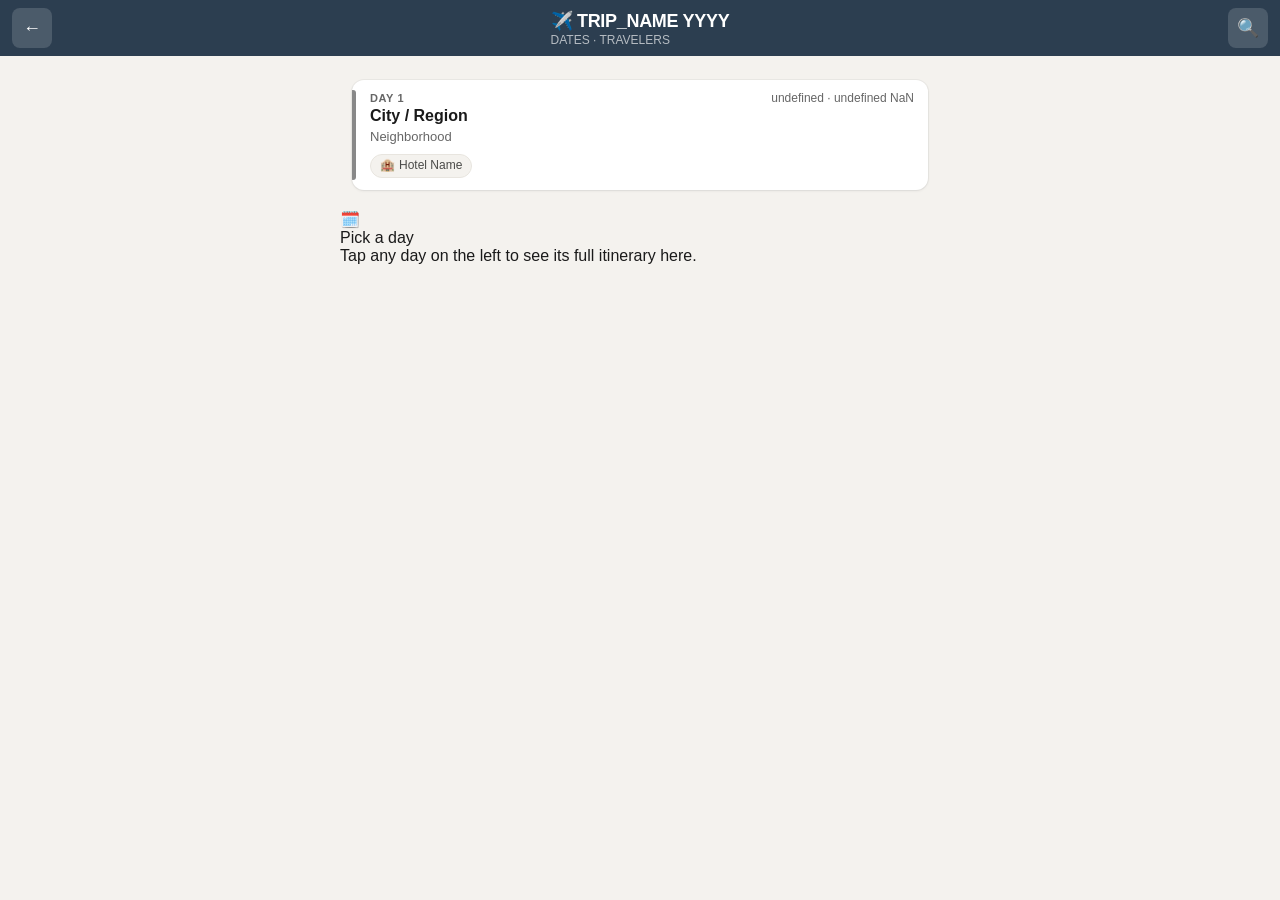
==== commit 0acffc26: "Add Cloudflare Worker for multi-user edit publishing" ====
--- a/_template/index.html
+++ b/_template/index.html
@@ -9,6 +9,7 @@
   <meta name="apple-mobile-web-app-title" content="Trip" />
   <link rel="manifest" href="manifest.json" />
   <link rel="apple-touch-icon" href="icon-192.svg" />
+  <link rel="icon" href="../../favicon.svg" type="image/svg+xml" />
   <title>TRIP_NAME YYYY</title>
   <link rel="stylesheet" href="../../shared/app.css" />
   <style>
@@ -59,14 +60,13 @@
 <!-- ── SETTINGS SHEET ── -->
 <div id="settings-sheet">
   <div class="sheet-handle"></div>
-  <div class="settings-title">GitHub publishing</div>
+  <div class="settings-title">Publish edits</div>
   <div class="settings-sub">
-    Edits save to <b>this browser</b> by default. To publish them to <code>georgelgore/trip-itinerary</code> so they reach the live site, paste a fine-grained <b>Personal Access Token</b> below with <b>Contents: Read &amp; Write</b> on this one repo. Stored only on this device, never sent anywhere except api.github.com.<br><br>
-    <a href="https://github.com/settings/personal-access-tokens/new" target="_blank" rel="noopener">Generate a token →</a>
+    Edits save to <b>this browser</b> by default. Enter the shared trip passphrase below to publish changes to GitHub so they reach everyone's device. Ask your trip organiser for the passphrase.
   </div>
   <div class="settings-field">
-    <label>Personal Access Token</label>
-    <input type="password" id="pat-input" placeholder="github_pat_…" autocomplete="off" spellcheck="false">
+    <label>Trip passphrase</label>
+    <input type="password" id="pat-input" placeholder="e.g. vegas2026" autocomplete="off" spellcheck="false">
   </div>
   <div class="settings-actions">
     <button class="settings-cancel" id="settings-cancel-btn">Cancel</button>
@@ -74,8 +74,6 @@
   </div>
   <div class="settings-status" id="settings-status"></div>
 </div>
-
-<div id="share-toast"></div>
 
 <!-- ── SEARCH RESULTS ── -->
 <div id="search-results" class="hidden"></div>
@@ -85,8 +83,11 @@
   <!-- <div class="legend-item"><div class="legend-dot" style="background:#COLOR"></div> Region Name</div> -->
 </div>
 
-<!-- ── MAIN ── -->
-<main id="main-content"></main>
+<!-- ── MAIN (desktop: 2-pane wrapper) ── -->
+<div id="app-body">
+  <aside id="overview-pane" aria-label="Itinerary overview"></aside>
+  <main id="main-content"></main>
+</div>
 
 <!-- ── QUICK REF SHEET — update tabs to match QUICK_REF keys in data.js ── -->
 <div id="sheet-backdrop"></div>
